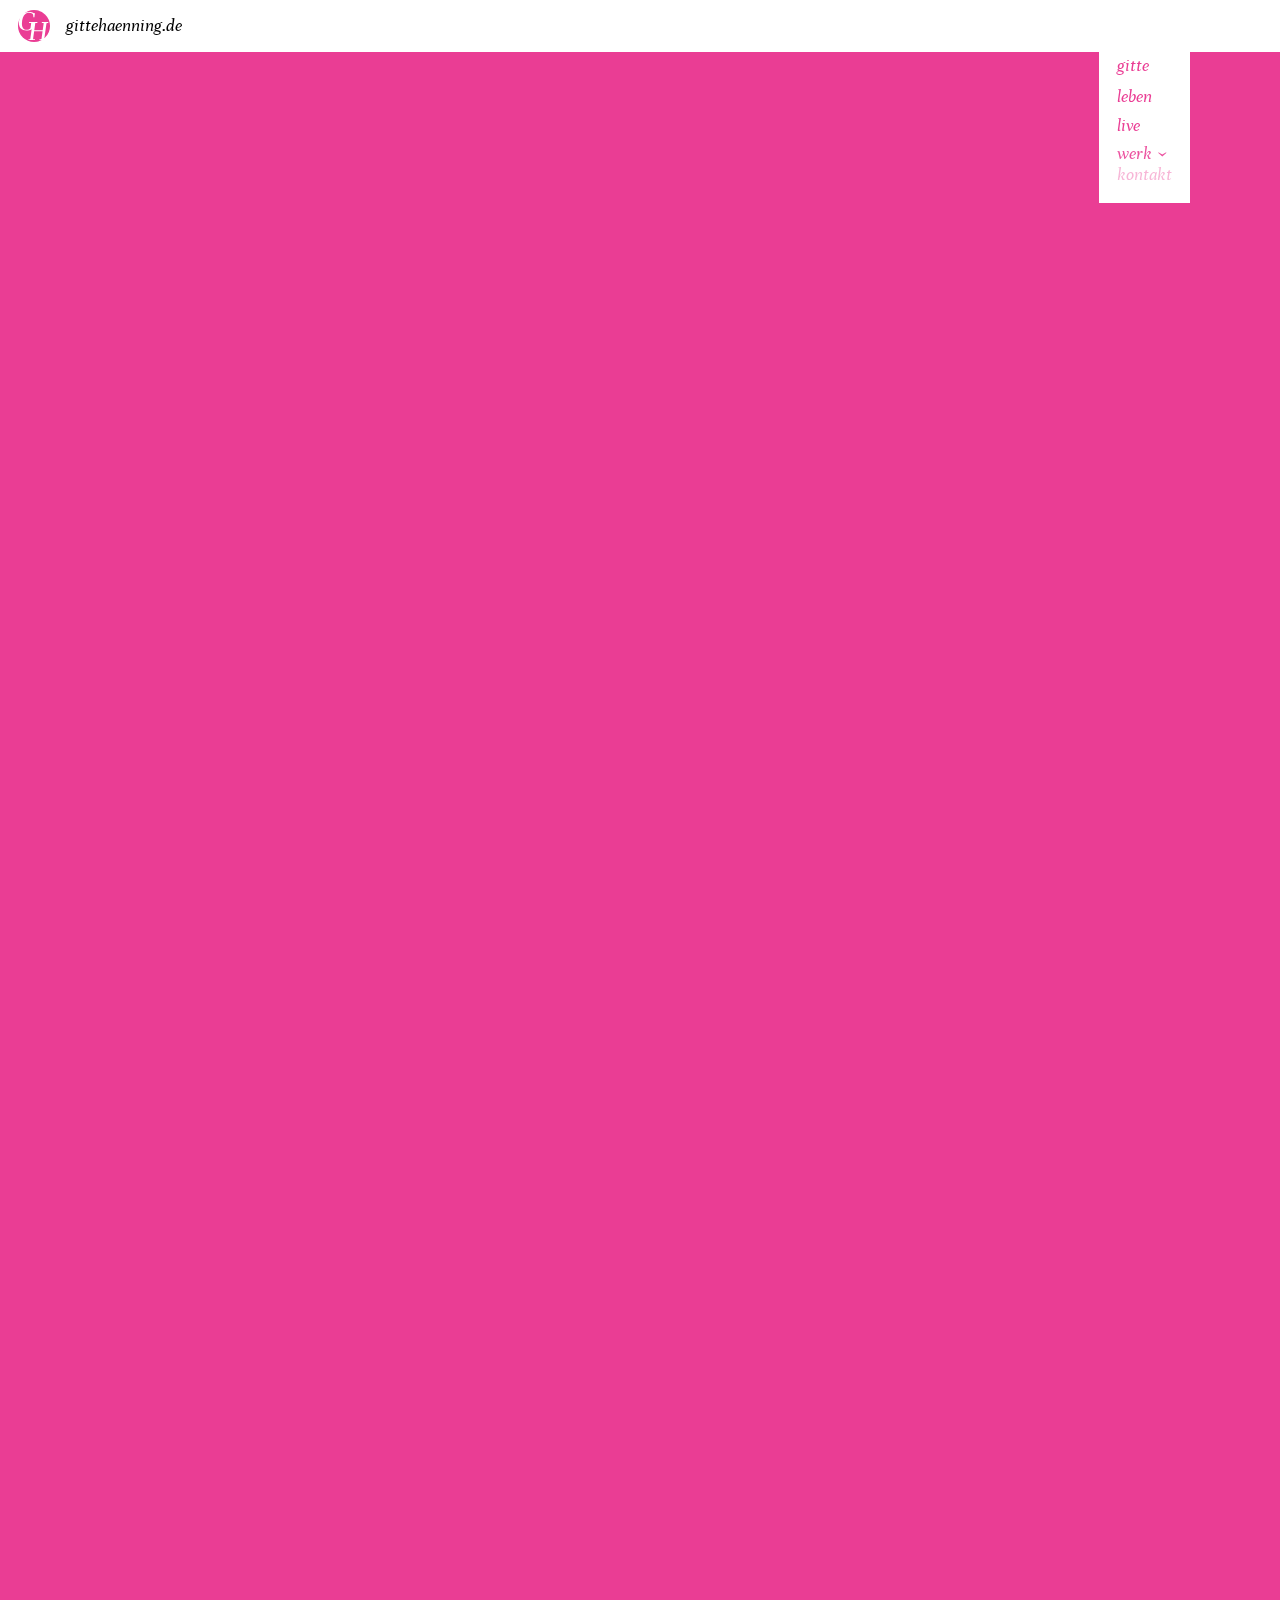
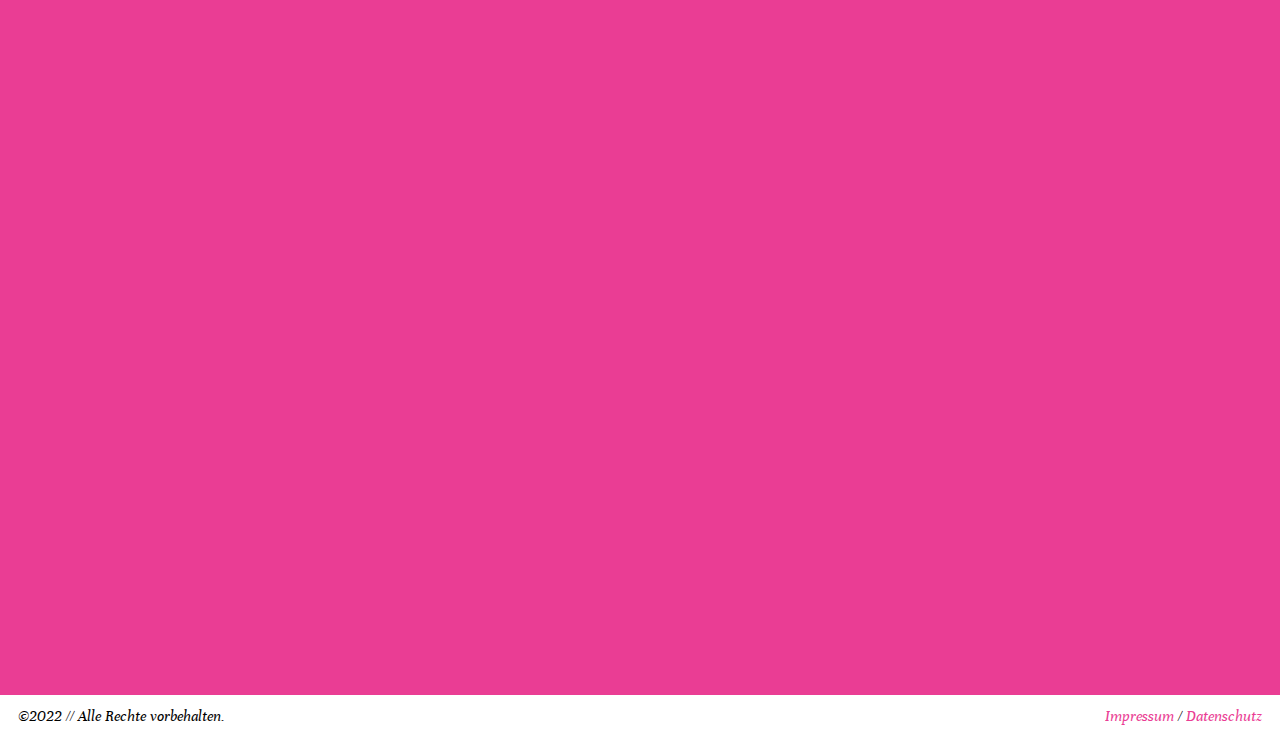
==== datenschutz.html @ f5150d9f "Datenschutz, Impressum" ====
<!DOCTYPE html>
<html lang="de">
<head>
  <title>Gitte Haenning homepage</title>
  <link rel="stylesheet" href="styles/css/styles.css" />
  <meta name="viewport" content="width=device-width, initial-scale=1" />
  <meta http-equiv="X-UA-Compatible" content="IE=edge" />
  <meta charset="UTF-8" />
  <link rel="apple-touch-icon" sizes="180x180" href="img/apple-touch-icon.png">
  <link rel="icon" type="image/png" sizes="32x32" href="img/favicon-32x32.png">
  <link rel="icon" type="image/png" sizes="16x16" href="img/favicon-16x16.png">
  <link rel="manifest" href="img/site.webmanifest">
</head>
<body class="legal">
  <nav id="nav">
    <div>
      <h1 class="logo">gittehaenning.de</h1><span>gittehaenning.de</span>
    </div>
    <div>
      <ul class="main-nav">
        <li class="main-nav-point"><a href="index.html#start">gitte</a></li>
        <li class="main-nav-point"><a href="index.html#career">leben</a></li>
        <li class="main-nav-point"><a href="index.html#live">live</a></li>
        <li class="main-nav-point">
          <a class="dropdown"><span>werk<span class="arrow">›</span></span></a>
          <ul class="sub-nav">
            <li><a href="index.html#work">Musik</a></li>
            <li><a href="index.html#filme">Filme</a></li>
            <li><a href="index.html#theater">Theater</a></li>
            <li><a href="index.html#musicals">Musicals</a></li>
          </ul>
        </li>
        <li class="main-nav-point"><a href="index.html#contact">kontakt</a></li>
      </ul>
      <!-- <div class="lang-nav">
        <a href="de.html" class="active">de</a> <span>/</span><a href="dk.html">dk</a>
      </div> -->
      <div class="menu-icon"></div>
    </div>
  </nav>
  <section id="privacy">
    <div class="content">
      <div class="head">
        <h2>Datenschutzerklärung</h2>
      </div>
      <p>Die Nutzung unserer Webseite ist in der Regel ohne Angabe personenbezogener Daten möglich. Soweit auf unseren Seiten personenbezogene Daten (beispielsweise Name, Anschrift oder eMail-Adressen) erhoben werden, erfolgt dies, soweit möglich, stets auf freiwilliger Basis. Diese Daten werden ohne Ihre ausdrückliche Zustimmung nicht an Dritte weitergegeben. Wir weisen darauf hin, dass die Datenübertragung im Internet (z.B. bei der Kommunikation per E-Mail) Sicherheitslücken aufweisen kann. Ein lückenloser Schutz der Daten vor dem Zugriff durch Dritte ist nicht möglich.</p>
      <h3>Erhebung von Zugriffsdaten und Logfiles</h3>
      <p>Wir, bzw. unser Hostinganbieter, erhebt auf Grundlage unserer berechtigten Interessen im Sinne des Art. 6 Abs. 1 lit. f. DSGVO Daten über jeden Zugriff auf den Server, auf dem sich dieser Dienst befindet (sogenannte Serverlogfiles). Zu den Zugriffsdaten gehören Name der abgerufenen Webseite, Datei, Datum und Uhrzeit des Abrufs, übertragene Datenmenge, Meldung über erfolgreichen Abruf, Browsertyp nebst Version, das Betriebssystem des Nutzers, Referrer URL (die zuvor besuchte Seite), IP-Adresse und der anfragende Provider.</br><br>Logfile-Informationen werden aus Sicherheitsgründen (z.B. zur Aufklärung von Missbrauchs- oder Betrugshandlungen) für die Dauer von maximal 7 Tagen gespeichert und danach gelöscht. Daten, deren weitere Aufbewahrung zu Beweiszwecken erforderlich ist, sind bis zur endgültigen Klärung des jeweiligen Vorfalls von der Löschung ausgenommen.</p>
      <h3>Einbindung von Diensten und Inhalten Dritter</h3>
      <p>Wir setzen innerhalb unseres Onlineangebotes auf Grundlage unserer berechtigten Interessen (d.h. Interesse an der Analyse, Optimierung und wirtschaftlichem Betrieb unseres Onlineangebotes im Sinne des Art. 6 Abs. 1 lit. f. DSGVO) Inhalts- oder Serviceangebote von Drittanbietern ein, um deren Inhalte und Services, wie z.B. Videos oder Schriftarten einzubinden (nachfolgend einheitlich bezeichnet als “Inhalte”).</br><br>Dies setzt immer voraus, dass die Drittanbieter dieser Inhalte, die IP-Adresse der Nutzer wahrnehmen, da sie ohne die IP-Adresse die Inhalte nicht an deren Browser senden könnten. Die IP-Adresse ist damit für die Darstellung dieser Inhalte erforderlich. Wir bemühen uns nur solche Inhalte zu verwenden, deren jeweilige Anbieter die IP-Adresse lediglich zur Auslieferung der Inhalte verwenden. Drittanbieter können ferner so genannte Pixel-Tags (unsichtbare Grafiken, auch als "Web Beacons" bezeichnet) für statistische oder Marketingzwecke verwenden. Durch die "Pixel-Tags" können Informationen, wie der Besucherverkehr auf den Seiten dieser Website ausgewertet werden. Die pseudonymen Informationen können ferner in Cookies auf dem Gerät der Nutzer gespeichert werden und unter anderem technische Informationen zum Browser und Betriebssystem, verweisende Webseiten, Besuchszeit sowie weitere Angaben zur Nutzung unseres Onlineangebotes enthalten, als auch mit solchen Informationen aus anderen Quellen verbunden werden.</p>
      <h3>Facebook-Plugins</h3>
      <p>Wir nutzen auf Grundlage unserer berechtigten Interessen (d.h. Interesse an der Analyse, Optimierung und wirtschaftlichem Betrieb unseres Onlineangebotes im Sinne des Art. 6 Abs. 1 lit. f. DSGVO) Social Plugins ("Plugins") des sozialen Netzwerkes facebook.com, welches von der Facebook Ireland Ltd., 4 Grand Canal Square, Grand Canal Harbour, Dublin 2, Irland betrieben wird ("Facebook"). </br><br>Hierzu können z.B. Inhalte wie Bilder, Videos oder Texte und Schaltflächen gehören, mit denen Nutzer Inhalte dieses Onlineangebotes innerhalb von Facebook teilen können. Die Liste und das Aussehen der Facebook Social Plugins kann hier eingesehen werden: <a href="https://developers.facebook.com/docs/plugins/">https://developers.facebook.com/docs/plugins/</a>.</br><br>Facebook ist unter dem Privacy-Shield-Abkommen zertifiziert und bietet hierdurch eine Garantie, das europäische Datenschutzrecht einzuhalten (<a href="https://www.privacyshield.gov/participant?id=a2zt0000000GnywAAC&status=Active">https://www.privacyshield.gov/participant?id=a2zt0000000GnywAAC&status=Active</a>).</br><br>Wenn ein Nutzer eine Funktion dieses Onlineangebotes aufruft, die ein solches Plugin enthält, baut sein Gerät eine direkte Verbindung mit den Servern von Facebook auf. Der Inhalt des Plugins wird von Facebook direkt an das Gerät des Nutzers übermittelt und von diesem in das Onlineangebot eingebunden. Dabei können aus den verarbeiteten Daten Nutzungsprofile der Nutzer erstellt werden. Wir haben daher keinen Einfluss auf den Umfang der Daten, die Facebook mit Hilfe dieses Plugins erhebt und informiert die Nutzer daher entsprechend unserem Kenntnisstand.</br><br>Durch die Einbindung der Plugins erhält Facebook die Information, dass ein Nutzer die entsprechende Seite des Onlineangebotes aufgerufen hat. Ist der Nutzer bei Facebook eingeloggt, kann Facebook den Besuch seinem Facebook-Konto zuordnen. Wenn Nutzer mit den Plugins interagieren, zum Beispiel den Like Button betätigen oder einen Kommentar abgeben, wird die entsprechende Information von Ihrem Gerät direkt an Facebook übermittelt und dort gespeichert. Falls ein Nutzer kein Mitglied von Facebook ist, besteht trotzdem die Möglichkeit, dass Facebook seine IP-Adresse in Erfahrung bringt und speichert. Laut Facebook wird in Deutschland nur eine anonymisierte IP-Adresse gespeichert.</br><br>Zweck und Umfang der Datenerhebung und die weitere Verarbeitung und Nutzung der Daten durch Facebook sowie die diesbezüglichen Rechte und Einstellungsmöglichkeiten zum Schutz der Privatsphäre der Nutzer, können diese den Datenschutzhinweisen von Facebook entnehmen: <a href="https://www.facebook.com/about/privacy/">https://www.facebook.com/about/privacy/</a>.</br><br>Wenn ein Nutzer Facebookmitglied ist und nicht möchte, dass Facebook über dieses Onlineangebot Daten über ihn sammelt und mit seinen bei Facebook gespeicherten Mitgliedsdaten verknüpft, muss er sich vor der Nutzung unseres Onlineangebotes bei Facebook ausloggen und seine Cookies löschen. Weitere Einstellungen und Widersprüche zur Nutzung von Daten für Werbezwecke, sind innerhalb der Facebook-Profileinstellungen möglich: https://www.facebook.com/settings?tab=ads  oder über die US-amerikanische Seite http://www.aboutads.info/choices/  oder die EU-Seite http://www.youronlinechoices.com/. Die Einstellungen erfolgen plattformunabhängig, d.h. sie werden für alle Geräte, wie Desktopcomputer oder mobile Geräte übernommen.</p>
      <h3>Youtube</h3>
      <p>Wir binden die Videos der Plattform “YouTube” des Anbieters Google LLC, 1600 Amphitheatre Parkway, Mountain View, CA 94043, USA, ein. Datenschutzerklärung: https://www.google.com/policies/privacy/, Opt-Out: https://adssettings.google.com/authenticated.</p>
      <h3>Google Fonts</h3>
      <p>Wir binden die Schriftarten ("Google Fonts") des Anbieters Google LLC, 1600 Amphitheatre Parkway, Mountain View, CA 94043, USA, ein. Datenschutzerklärung: https://www.google.com/policies/privacy/, Opt-Out: https://adssettings.google.com/authenticated.</p>
    </div>
  </section>
  <footer>
    <div>&copy;2022 // Alle Rechte vorbehalten.</div>
    <div class="">
      <a href="impressum.html" ref="nofollow">Impressum</a> / <a href="datenschutz.html" ref="nofollow">Datenschutz</a>
    </div>
  </footer>
  <script src="js/gsap.min.js"></script>
  <script src="js/ScrollTrigger.min.js"></script>
  <script src="js/app.js"></script>
  <script>
    "use strict"
    gsap.registerPlugin(ScrollTrigger);

    const menu = document.getElementById('nav').querySelector('.main-nav')
    const menuPoints = menu.querySelectorAll('.main-nav-point')

    //Site Animation
    //Start
    const Tl = gsap.timeline({defaults: {duration: .8, ease: "back.out"}})
    menuPoints.forEach((point) => {Tl.fromTo(point, {opacity: 0, y: -20}, {opacity: 1, y:0}, "<20%")})
    Tl.fromTo('.lang-nav', {opacity: 0, y: -20}, {opacity: 1, y:0}, "<25%")

    const privacy = document.getElementById('privacy').querySelectorAll('*')
    privacy.forEach((text) => {Tl.fromTo(text, {opacity: 0, y: 50}, {opacity: 1, y:0}, "<20%")})
    dropdownFunc()
  </script>
</body>
</html>
---- styles/css/styles.css ----
@charset "UTF-8";
html, body, div, span, applet, object, iframe,
h1, h2, h3, h4, h5, h6, p, blockquote, pre,
a, abbr, acronym, address, big, cite, code,
del, dfn, em, img, ins, kbd, q, s, samp,
small, strike, strong, sub, sup, tt, var,
b, u, i, center,
dl, dt, dd, ol, ul, li,
fieldset, form, label, legend,
table, caption, tbody, tfoot, thead, tr, th, td,
article, aside, canvas, details, embed,
figure, figcaption, footer, header, hgroup,
menu, nav, output, ruby, section, summary,
time, mark, audio, video {
  margin: 0;
  padding: 0;
  border: 0;
  font-size: 100%;
  font: inherit;
  vertical-align: baseline;
}

article, aside, details, figcaption, figure,
footer, header, hgroup, menu, nav, section {
  display: block;
}

body {
  line-height: 1;
}

ol, ul {
  list-style: none;
}

blockquote, q {
  quotes: none;
}

blockquote:before, blockquote:after,
q:before, q:after {
  content: '';
  content: none;
}

table {
  border-collapse: collapse;
  border-spacing: 0;
}

@font-face {
  font-family: 'Unna';
  src: url("../../fonts/unna-regular-webfont.woff2") format("woff2"), url("../../fonts/unna-regular-webfont.woff") format("woff");
  font-weight: 400;
  font-style: normal;
}
@font-face {
  font-family: 'Unna';
  src: url("../../fonts/unna-bold-webfont.woff2") format("woff2"), url("../../fonts/unna-bold-webfont.woff") format("woff");
  font-weight: 700;
  font-style: normal;
}
@font-face {
  font-family: 'Unna';
  src: url("../../fonts/unna-italic-webfont.woff2") format("woff2"), url("../../fonts/unna-italic-webfont.woff") format("woff");
  font-weight: 400;
  font-style: oblique;
}
@font-face {
  font-family: 'Unna';
  src: url("../../fonts/unna-bolditalic-webfont.woff2") format("woff2"), url("../../fonts/unna-bolditalic-webfont.woff") format("woff");
  font-weight: 700;
  font-style: oblique;
}
* {
  -webkit-font-smoothing: antialiased;
  -moz-osx-font-smoothing: grayscale;
  box-sizing: border-box;
}

body,
html {
  background: #fff;
  min-height: 100%;
  margin: 0;
  padding: 0;
  width: 100%;
}

html {
  scroll-behavior: smooth;
  font-size: 18px;
}

a {
  color: #ea3d94;
  text-decoration: none;
  transition: all .6s;
}
a:hover {
  transition: all .6s;
}

strong {
  font-weight: 700;
}

body {
  color: #000;
  font-family: "Unna", sans-serif;
  font-size: 18px;
  font-style: oblique;
  line-height: 150%;
}

html .legal {
  background-color: #ea3d94;
  font-size: 18px;
  line-height: 1.6;
}
html .legal p {
  font-size: 1rem;
  margin-bottom: 3rem;
}
html .legal h2 {
  font-size: 4rem;
}
html .legal h3 {
  font-size: 1.75rem;
}
html .legal .content {
  color: #fff;
}
html .legal .content a {
  color: #fff;
  text-decoration: underline;
}
html .legal .content a:hover {
  text-decoration: none;
}

nav {
  align-content: center;
  background-color: #fff;
  display: flex;
  font-family: "Unna", sans-serif;
  font-weight: 400;
  font-style: oblique;
  justify-content: space-between;
  height: 52px;
  padding: 0 1em;
  position: fixed;
  top: 0;
  left: 0;
  right: 0;
  z-index: 100;
}
nav * {
  align-items: center;
  display: flex;
}
nav > div {
  position: relative;
}
nav .menu-icon {
  background-image: url(../../img/menu.svg);
  background-repeat: no-repeat;
  background-position: center;
  height: 17px;
  width: 23px;
}
nav .main-nav {
  align-self: flex-start;
  background-color: #fff;
  display: block;
  position: absolute;
  right: 0;
  top: 52px;
}
nav .main-nav > li > a {
  padding: 0 1em;
}
nav .main-nav .dropdown.open .arrow {
  transform: rotate(270deg);
  transform-origin: center;
  transition: all .3s ease;
}
nav .main-nav .dropdown .arrow {
  display: inline-block;
  font-size: 1.25rem;
  font-style: normal;
  height: 100%;
  text-align: center;
  margin-left: .5rem;
  transform: rotate(90deg);
  transition: all .3s ease;
  width: auto;
}
nav .sub-nav {
  align-items: flex-start;
  background-color: #fff;
  height: 47px;
  display: none;
  flex-direction: column;
  justify-content: flex-start;
  left: 0rem;
  position: absolute;
  transition: all .5s ease;
  overflow: hidden;
  top: 32px;
  width: 120%;
}
nav .sub-nav > li {
  text-align: left;
}
nav .sub-nav > li > a {
  cursor: pointer;
  display: block;
  padding: .125rem 1rem;
  width: 100%;
}
nav .sub-nav > li > a:hover {
  background: rgba(234, 61, 148, 0.2);
}
nav .sub-nav.open {
  display: block;
  transition: all .5s ease;
}
nav .lang-nav > a {
  margin: 0 .25rem;
}
nav .lang-nav > a.active {
  color: #000;
  font-weight: 700;
}

.dropdown {
  cursor: pointer;
}

h1, h2, h3, h4, h5 {
  font-family: "Unna", sans-serif;
}

h1 {
  align-self: center;
  background: url("../../img/logo.svg") center center no-repeat;
  height: 32px;
  margin-right: .9rem;
  text-indent: -999px;
  width: 32px;
}

h2 {
  font-size: 4rem;
  color: #fff;
  font-style: oblique;
  font-weight: 400;
  line-height: 100%;
  margin-bottom: 1rem;
}

h3 {
  font-size: 2.25rem;
  margin-bottom: 1.25rem;
}

h4 {
  font-size: 1.25rem;
  margin-bottom: .5rem;
}

h5 {
  font-size: 1rem;
}

p {
  font-size: 1rem;
  margin-bottom: 1em;
  line-height: 130%;
}

.note {
  font-size: .9rem;
  line-height: 140%;
}

section {
  overflow: hidden;
  width: 100%;
}

.content {
  margin: 2rem auto 0;
  width: 86%;
}

.spacer {
  background-color: #fff;
  height: 10px;
  line-height: 0;
  font-size: 0;
  width: 100%;
}

.head {
  align-content: flex-end;
  display: inline-flex;
  position: relative;
  margin: 2rem 0;
  box-sizing: border-box;
}
.head .line {
  position: absolute;
  bottom: 0;
}
.head h2 {
  margin-bottom: -.8rem;
}

.line {
  background-color: #ea3d94;
  height: 1px;
  width: 100%;
}
.line.white {
  background-color: #fff;
}

.filter {
  align-content: flex-end;
  align-self: center;
  align-items: flex-start;
  position: relative;
  min-width: 150px;
  z-index: 10;
}

.filter-dropdown {
  align-self: flex-start;
  color: #fff;
  display: inline-flex;
  flex-direction: column;
  font-size: 0.85rem;
  min-width: 150px;
  overflow: hidden;
  position: absolute;
  transition: all .4s ease;
  height: 30px;
}
.filter-dropdown.prime {
  color: #ea3d94;
}
.filter-dropdown.prime > li.active {
  border-color: #ea3d94;
}
.filter-dropdown.open {
  transition: all .4s ease;
}
.filter-dropdown.open > li {
  display: block;
}
.filter-dropdown.open::after {
  transform: rotate(270deg);
}
.filter-dropdown::after {
  cursor: pointer;
  pointer-events: none;
  content: "›";
  display: block;
  font-size: 1.25rem;
  font-style: normal;
  height: 30px;
  position: absolute;
  right: 0;
  text-align: center;
  top: 0;
  transform: rotate(90deg);
  transition: all .3s ease;
  transform-origin: center;
  width: 30px;
}
.filter-dropdown > li {
  box-sizing: border-box;
  border: 1px solid transparent;
  cursor: pointer;
  height: 30px;
  padding: 0 30px 0 .5rem;
  width: 100%;
}
.filter-dropdown > li:hover {
  background-color: rgba(255, 255, 255, 0.3);
}
.filter-dropdown > li.active {
  border: 1px solid white;
}
.filter-dropdown > li.hide {
  display: none;
}

/* Start Mobile */
#start {
  background-image: url("../../img/gittehaenning_start_BG_mobile.jpg");
  background-position: center top;
  background-size: 100% auto;
  background-repeat: no-repeat;
  min-height: 100vh;
  margin-top: 56px;
  z-index: 1;
}

.regards {
  align-self: flex-end;
  font-weight: bold;
  margin: .5rem 5rem 0 0;
}

.autograph {
  align-self: flex-end;
  margin-top: 1rem;
  width: 90%;
}
.autograph > img {
  height: auto;
  width: 100%;
}

/* Career Mobile */
#career {
  background-color: #ea3d94;
}

#timeline {
  position: relative;
  align-items: flex-start;
  justify-content: start;
  overflow-y: visible;
  overflow-x: hidden;
  position: relative;
  overflow: hidden;
  padding: 0 5% 4rem;
  width: 90%;
}
#timeline .slider-nav {
  top: 30%;
}
#timeline .slider-nav .line {
  height: 0;
}
#timeline .slider-nav .prev svg,
#timeline .slider-nav .next svg {
  fill: #fff;
}

.slider-content {
  align-items: flex-start;
  display: flex;
  justify-content: start;
  padding: 5% 0 2%;
  position: relative;
  width: 100%;
  z-index: 1;
}

.slider {
  padding: 0 5%;
  position: relative;
  width: 90%;
}

.slider-container {
  overflow: hidden;
}

.slider-inner {
  display: flex;
  position: relative;
  transition: all .8s ease-in-out;
}

.slider-nav {
  display: flex;
  position: absolute;
  top: 50%;
  left: 3%;
  right: 3%;
}

.prev,
.next {
  cursor: pointer;
  display: inline-block;
  color: #ea3d94;
  font-size: 2rem;
  font-style: normal;
  line-height: 50%;
  transition: all .3s ease;
}

.prev {
  left: 2%;
  transform: translateY(-50%);
}
.prev:hover {
  transform: translate(-10px, -50%);
}

.next {
  right: 2%;
  transform: translateY(-50%);
}
.next:hover {
  transform: translate(10px, -50%);
}

.desc {
  display: flex;
  flex-direction: column;
  height: auto;
}

.point {
  display: inline-flex;
  flex-direction: column;
  line-height: 0;
  margin: 0 2rem;
  width: auto;
}
.point span {
  color: #fff;
}

.polaroid {
  align-items: flex-start;
  background-color: #fff;
  box-shadow: 4px 4px 4px rgba(0, 0, 0, 0.3);
  display: flex;
  justify-content: center;
  height: 298px;
  margin-bottom: 2rem;
  width: 242px;
}
.polaroid > .image {
  box-shadow: inset -2px -2px 4px rgba(0, 0, 0, 0.3);
  height: 220px;
  margin-top: 20px;
  overflow: hidden;
  width: 210px;
}

/* Live Mobile */
#live {
  background-image: url("../../img/gittehaenning_live_BG.jpg");
  background-position: center top;
  background-size: 100% auto;
  background-repeat: no-repeat;
}
#live .head {
  margin-bottom: 3rem;
}
#live #termine {
  align-self: flex-start;
  display: inline-flex;
  flex-direction: column;
}
#live #termine #termin-scroller {
  border-top: 1px solid #fff;
  border-bottom: 1px solid transparent;
  overflow: hidden;
  position: relative;
}
#live #termine #termin-scroller.invisible {
  border-bottom: 1px solid #fff;
  border-top: 1px solid transparent;
}
#live #termine #termin-scroller .scroll-content {
  transition: all .4s ease;
}
#live #termine #termin-scroller .scroll-content > p {
  margin: .5rem 0;
}
#live #termine #termin-scroller .scroll-content > p > span {
  margin-right: 2rem;
}
#live #termine #termin-scroller .scroll-content > p > a {
  display: inline-block;
  background-color: rgba(255, 255, 255, 0.7);
  font-size: .85rem;
  padding: 0 10px;
  margin-left: 2rem;
}
#live #termine #termin-scroller .scroll-content > p > sub {
  color: rgba(255, 255, 255, 0.5);
  font-weight: 700;
  font-size: 70%;
  margin-top: -2rem;
  display: inline-block;
}
#live #termine a {
  align-items: center;
  display: inline-flex;
  justify-content: center;
  transition: all .5s ease;
}
#live #termine .up,
#live #termine .down {
  cursor: pointer;
  display: block;
  font-size: 2.75rem;
  font-style: normal;
  height: auto;
  left: 50%;
  text-align: center;
}
#live #termine .up > span,
#live #termine .down > span {
  display: inline-block;
}
#live #termine .up.invisible,
#live #termine .down.invisible {
  visibility: hidden;
}
#live #termine .up {
  padding-bottom: .5rem;
}
#live #termine .up:hover {
  transform: translateY(-5px);
  color: #fff;
}
#live #termine .down {
  padding-top: .5rem;
}
#live #termine .down:hover {
  transform: translateY(5px);
}

/* Work Mobile */
#work {
  background-color: #fff;
  position: relative;
}
#work .head h2, #work .head p {
  color: #ea3d94;
}
#work .head p {
  bottom: -4rem;
  position: absolute;
}

.title span {
  color: #ea3d94;
}

.tracks > div {
  display: flex;
  justify-content: space-between;
}

.close {
  height: 40px;
  position: absolute;
  right: 10px;
  top: 10px;
  width: 40px;
}
.close::after, .close::before {
  background-color: #ea3d94;
  content: '';
  display: block;
  top: 50%;
  left: 50%;
  position: absolute;
}
.close::after {
  transform: translateX(-50%) rotate(45deg);
  height: 1px;
  width: 80%;
}
.close::before {
  height: 80%;
  transform: translateY(-50%) rotate(-135deg);
  width: 1px;
}

/* Contact Mobile */
#contact {
  background-color: #ea3d94;
  display: flex;
  color: #fff;
}
#contact .autographs {
  margin-top: 3rem;
  margin-bottom: 3rem;
}
#contact a {
  color: #fff;
  text-decoration: underline;
}
#contact .fb {
  display: flex;
}
#contact .fb .logo {
  height: 50px;
  width: 50px;
}
#contact .pic {
  display: none;
}

/* Footer Mobile */
footer {
  background-color: #fff;
  box-sizing: border-box;
  display: flex;
  font-size: .9rem;
  justify-content: space-between;
  padding: 0.5rem 1rem;
  width: 100%;
}
footer > div {
  align-self: center;
}

@media only screen and (min-width: 768px) {
  p {
    font-size: 1.25rem;
  }

  .line {
    background-color: #ea3d94;
    height: 1px;
    width: 100%;
  }
  .line.white {
    background-color: #fff;
  }
}
@media only screen and (min-width: 1024px) {
  h2 {
    font-size: 7.2rem;
  }

  .content {
    height: 100%;
    left: 0;
    position: absolute;
    margin: 0;
    top: 0;
    width: 100%;
  }

  .head {
    align-content: flex-end;
    display: flex;
    position: relative;
    margin: 3rem 0;
  }
  .head .line {
    position: absolute;
    bottom: 0;
  }
  .head h2 {
    margin-bottom: -1.425rem;
  }

  h3 {
    font-size: 2.6rem;
  }

  section {
    font-size: 1.3rem;
  }

  nav {
    display: flex;
    height: 52px;
    padding: 0 1em;
  }
  nav .menu-icon {
    display: none;
  }
  nav .main-nav {
    margin-right: 4rem;
  }
  nav .main-nav > li > a {
    padding: 0 1em;
  }
  nav .main-nav .dropdown.open .arrow {
    transform: rotate(270deg);
    transform-origin: center;
    transition: all .3s ease;
  }
  nav .main-nav .dropdown .arrow {
    display: inline-block;
    font-size: 1.25rem;
    font-style: normal;
    height: 100%;
    text-align: center;
    margin-left: .5rem;
    transform: rotate(90deg);
    transition: all .3s ease;
    width: auto;
  }
  nav .sub-nav {
    align-items: flex-start;
    background-color: #fff;
    height: 47px;
    display: none;
    flex-direction: column;
    justify-content: flex-start;
    left: 0rem;
    position: absolute;
    transition: all .5s ease;
    overflow: hidden;
    top: 32px;
    width: 120%;
  }
  nav .sub-nav > li {
    text-align: left;
  }
  nav .sub-nav > li > a {
    cursor: pointer;
    display: block;
    padding: .125rem 1rem;
    width: 100%;
  }
  nav .sub-nav > li > a:hover {
    background: rgba(234, 61, 148, 0.2);
  }
  nav .sub-nav.open {
    display: block;
    transition: all .5s ease;
  }
  nav .lang-nav > a {
    margin: 0 .25rem;
  }
  nav .lang-nav > a.active {
    color: #000;
    font-weight: 700;
  }

  /* Start Desktop */
  #start {
    background-image: url("../../img/gittehaenning_start_BG.jpg");
    height: 0;
    margin-top: 0;
    min-height: unset;
    padding-top: 51%;
    position: relative;
  }
  #start .content {
    align-content: center;
    display: flex;
    justify-content: flex-end;
    width: 55%;
  }
  #start .desc {
    align-self: center;
    font-size: 1.5rem;
    font-style: oblique;
    width: 70%;
  }

  .autograph {
    margin-top: 2rem;
    width: 70%;
  }

  /* Career Desktop */
  #career .head {
    padding-left: 5%;
  }
  #career .head .line {
    left: 0;
  }

  .header {
    display: flex;
    justify-content: space-between;
    width: 95%;
  }

  #timeline {
    position: relative;
    align-items: flex-start;
    justify-content: start;
    overflow-y: visible;
    overflow-x: hidden;
    position: relative;
    overflow: hidden;
    padding: 0 5% 4rem;
    width: 100%;
  }

  .slider-content {
    align-items: flex-start;
    display: flex;
    justify-content: start;
    padding: 5% 0 2%;
    position: relative;
    width: 100%;
    z-index: 1;
  }

  .point {
    align-self: flex-start;
    max-width: 15.625rem;
  }
  .point:nth-child(2) {
    margin-top: -1rem;
  }
  .point:nth-child(3) {
    margin-top: 1rem;
    transform: rotate(2deg);
  }
  .point:nth-child(4) {
    margin-top: 5rem;
  }
  .point:nth-child(5) {
    margin-top: -4rem;
  }

  /* Live Desktop */
  #live {
    height: 0;
    padding-top: 51%;
    position: relative;
  }
  #live .content {
    display: flex;
    left: auto;
    height: auto;
    flex-direction: column;
    justify-content: center;
    right: 0;
    width: 50%;
  }
  #live .content .desc {
    width: 90%;
  }

  #termine {
    height: 50vh;
    margin-bottom: 5rem;
  }
  #termine #termin-scroller {
    display: inline-block;
    height: 100%;
  }
  #termine #termin-scroller .scroll-content {
    display: inline-block;
    padding: .5rem 0;
  }

  .slider {
    margin-top: -3rem;
    padding: 0 5%;
    position: relative;
    width: 100%;
  }

  .slider-inner {
    align-items: center;
    padding: 5.5rem 0 3rem;
  }

  #work .content {
    position: static;
  }
  #work .content .head {
    margin-bottom: 3rem;
    padding-left: 5%;
  }
  #work .content .head .line {
    left: 0;
  }
  #work .record {
    cursor: pointer;
    display: inline-block;
    min-height: 300px;
    min-width: 300px;
  }
  #work .record p {
    margin-bottom: .5rem;
    line-height: 120%;
  }
  #work .record:nth-child(1) {
    margin-top: 2rem;
  }
  #work .record:nth-child(1) .card-container {
    height: 300px;
    width: 300px;
  }
  #work .record:nth-child(2) {
    margin: 2rem 0 0 -2rem;
    z-index: 2;
  }
  #work .record:nth-child(2) .card-container {
    height: 394px;
    width: 394px;
  }
  #work .record:nth-child(3) {
    margin: -13rem 0 0rem 3rem;
    position: relative;
    z-index: 1;
  }
  #work .record:nth-child(3) .card-container {
    height: 350px;
    width: 350px;
  }
  #work .record:nth-child(4) {
    margin: 2rem 0 0 5rem;
    z-index: 2;
  }
  #work .record:nth-child(4) .card-container {
    height: 300px;
    width: 300px;
  }
  #work .record:nth-child(5) {
    margin: 8rem 0 0 -3rem;
    z-index: 0;
  }
  #work .record:nth-child(5) .card-container {
    height: 220px;
    width: 220px;
  }
  #work .record:nth-child(5) {
    margin-top: -18rem;
  }
  #work .record:nth-child(5) .card-container {
    height: 220px;
    width: 220px;
  }
  #work .record:nth-child(6) {
    margin: 17rem 0 0 -7rem;
  }
  #work .record:nth-child(6) .card-container {
    height: 220px;
    width: 220px;
  }
  #work .record:nth-child(7) {
    margin: -5rem 0 0 -2rem;
  }
  #work .record:nth-child(7) .card-container {
    height: 300px;
    width: 300px;
  }
  #work .record:nth-child(8) {
    margin: -20rem 0 0 -1.5rem;
    z-index: 0;
  }
  #work .record:nth-child(8) .card-container {
    height: 270px;
    width: 270px;
  }
  #work .record:nth-child(9) {
    margin: 0 0 0 .5rem;
  }
  #work .record:nth-child(9) .card-container {
    height: 280px;
    width: 280px;
  }
  #work .record:nth-child(10) {
    margin: 0 0 0 .5rem;
  }
  #work .record:nth-child(10) .card-container {
    height: 280px;
    width: 280px;
  }
  #work .record:nth-child(11) {
    margin: 0 0 0 .5rem;
  }
  #work .record:nth-child(11) .card-container {
    height: 280px;
    width: 280px;
  }
  #work .record:nth-child(12) {
    margin: 0 0 0 .5rem;
  }
  #work .record:nth-child(12) .card-container {
    height: 280px;
    width: 280px;
  }
  #work .record:nth-child(13) {
    margin: 0 0 0 .5rem;
  }
  #work .record:nth-child(13) .card-container {
    height: 280px;
    width: 280px;
  }
  #work .record:nth-child(14) {
    margin: 0 0 0 .5rem;
  }
  #work .record:nth-child(14) .card-container {
    height: 280px;
    width: 280px;
  }
  #work .record.open {
    z-index: 10;
  }
  #work .card-container {
    margin-bottom: .75rem;
    position: relative;
    transition: all 0.3s ease-out;
    transform-origin: center;
  }
  #work .card {
    box-shadow: 2px 2px 4px rgba(0, 0, 0, 0.4);
    height: 100%;
    position: relative;
    transition: transform .8s;
    transform-style: preserve-3d;
    width: 100%;
  }
  #work .card img {
    height: 100%;
    transform-style: preserve-3d;
    width: 100%;
  }
  #work .card .front,
  #work .card .back {
    -webkit-backface-visibility: hidden;
    backface-visibility: hidden;
    display: flex;
    flex-direction: column;
    height: 100%;
    position: absolute;
    width: 100%;
  }
  #work .card .back {
    transform: rotateY(180deg);
    background-color: #fff;
    box-sizing: border-box;
    color: #000;
    padding: 1rem;
  }
  #work .card .back p {
    font-size: .7em;
    margin: 0;
  }
  #work .card .back p span {
    display: inline-block;
    font-weight: 700;
  }

  #contact {
    flex-direction: row;
  }
  #contact .head {
    margin: 3rem 0 5rem;
  }
  #contact .head .line {
    right: 0;
  }
  #contact .content {
    display: flex;
    position: static;
    justify-content: center;
    flex-direction: row;
    padding: 0 3% 0 6.5%;
  }
  #contact .content > div {
    width: 55%;
  }
  #contact .content > div:last-child {
    width: 45%;
  }
  #contact .content .desc {
    display: flex;
    flex-direction: row;
    justify-content: space-between;
    width: 90%;
  }
  #contact .content .desc > div {
    margin-bottom: 2em;
    width: 46%;
  }
  #contact .pic {
    background-color: #fff;
    display: inline-block;
    font-size: 0;
    padding: 0 10px;
  }
  #contact .pic > img {
    height: 100%;
    object-fit: cover;
    width: 100%;
  }
}
.legal {
  font-size: 18px;
  line-height: 1.6;
}
.legal .content {
  padding: 5rem 0 2rem;
  position: static;
  max-width: 64rem;
  margin: 0 auto;
  width: 86%;
}
.legal .content p {
  font-size: 1rem;
  margin-bottom: 3rem;
}
.legal .content h2 {
  font-size: 6rem;
}
.legal .content h3 {
  font-size: 1.75rem;
  margin-bottom: .5rem;
}
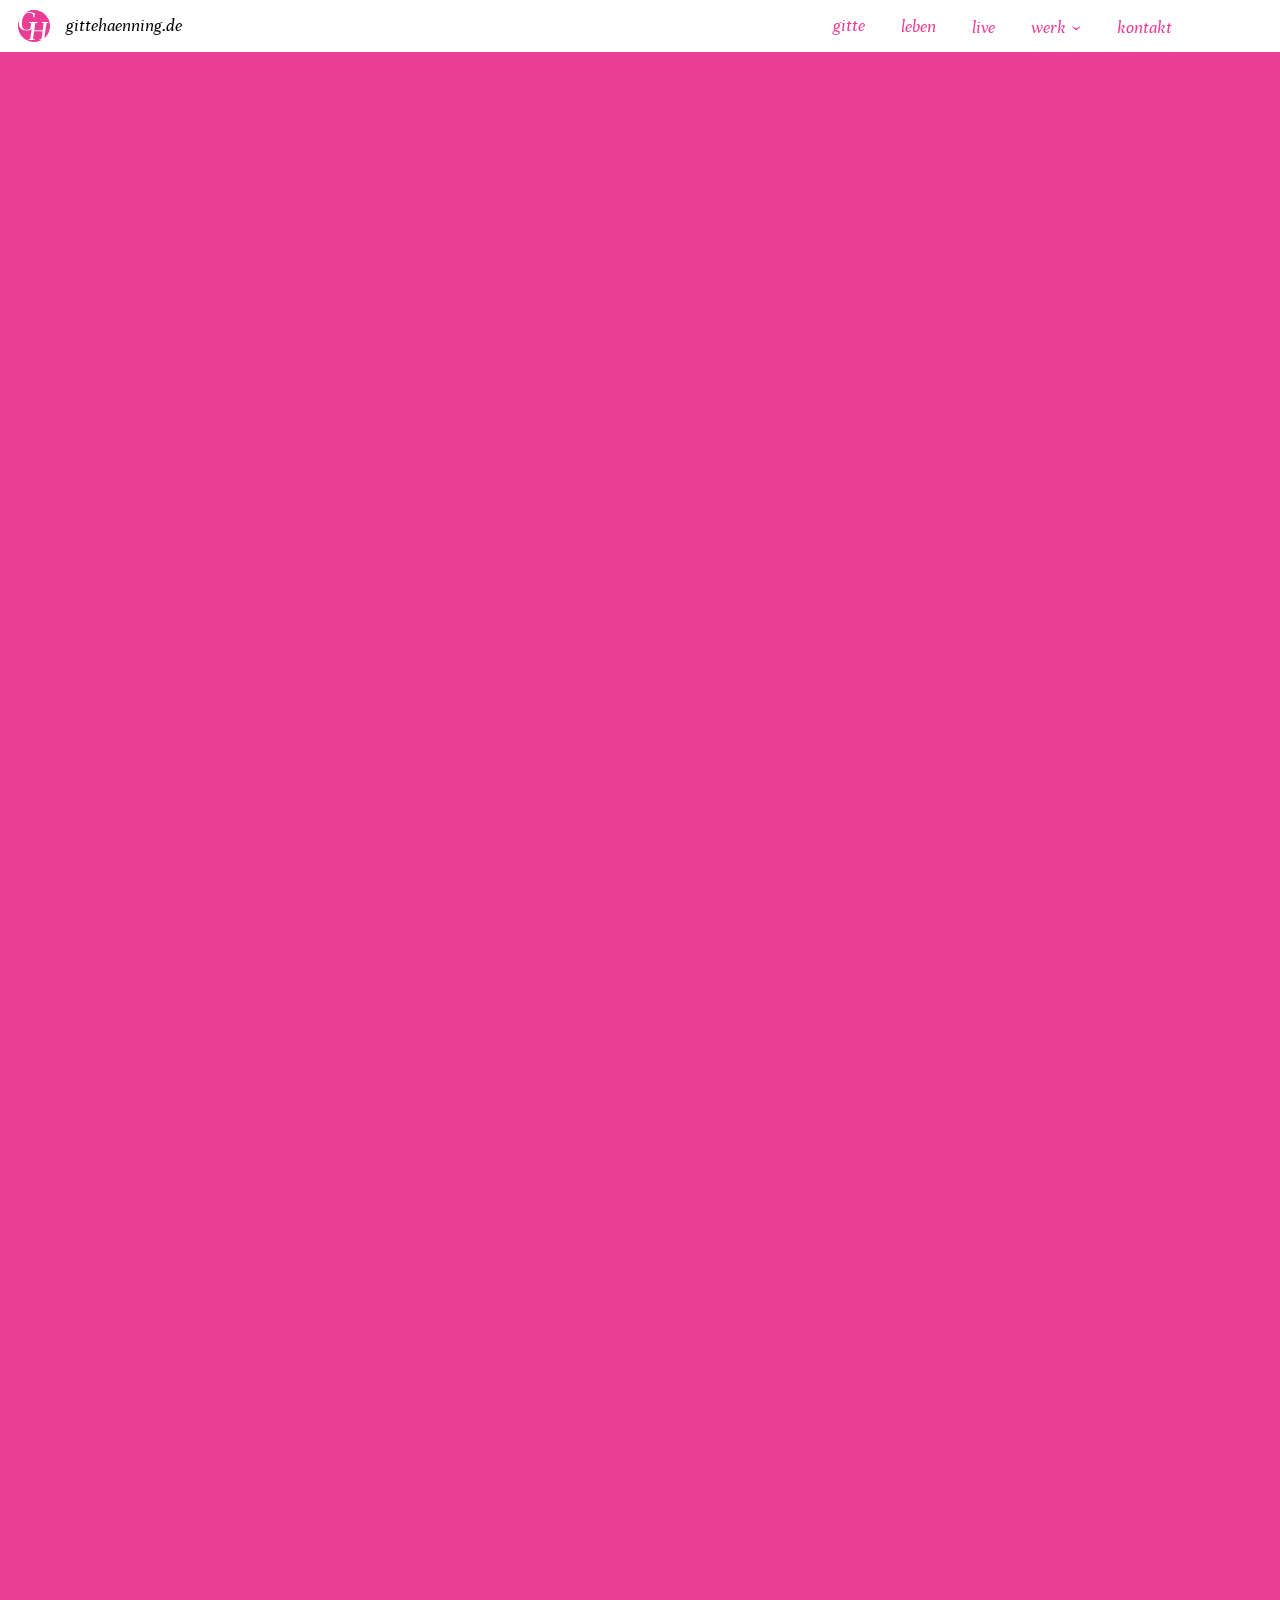
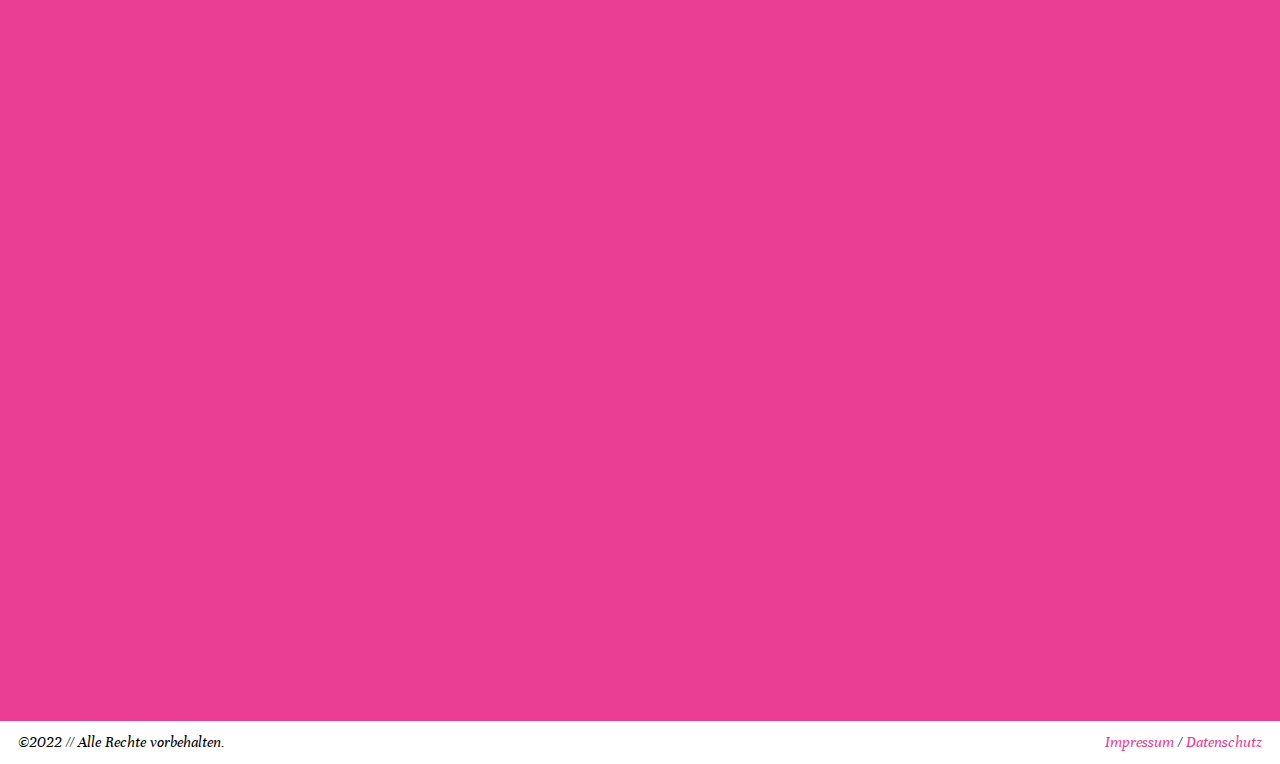
==== commit b052286c: "weitere CDs eingepflegt, Slider Fix" ====
--- a/datenschutz.html
+++ b/datenschutz.html
@@ -75,11 +75,11 @@
     //Site Animation
     //Start
     const Tl = gsap.timeline({defaults: {duration: .8, ease: "back.out"}})
-    menuPoints.forEach((point) => {Tl.fromTo(point, {opacity: 0, y: -20}, {opacity: 1, y:0}, "<20%")})
+    menuPoints.forEach((point) => {Tl.fromTo(point, {opacity: 0, y: -20}, {opacity: 1, y:0}, "<10%")})
     Tl.fromTo('.lang-nav', {opacity: 0, y: -20}, {opacity: 1, y:0}, "<25%")
 
     const privacy = document.getElementById('privacy').querySelectorAll('*')
-    privacy.forEach((text) => {Tl.fromTo(text, {opacity: 0, y: 50}, {opacity: 1, y:0}, "<20%")})
+    privacy.forEach((text) => {Tl.fromTo(text, {opacity: 0, y: 50}, {opacity: 1, y:0}, "<10%")})
     dropdownFunc()
   </script>
 </body>
--- a/styles/css/styles.css
+++ b/styles/css/styles.css
@@ -72,7 +72,7 @@
   font-weight: 700;
   font-style: oblique;
 }
-* {
+*, *::after, *::before {
   -webkit-font-smoothing: antialiased;
   -moz-osx-font-smoothing: grayscale;
   box-sizing: border-box;
@@ -85,11 +85,27 @@
   margin: 0;
   padding: 0;
   width: 100%;
+  font-size: 22px;
+}
+
+::-webkit-scrollbar {
+  margin: .1rem;
+  padding: .1rem;
+  width: .5rem;
+}
+
+::-webkit-scrollbar-track {
+  background: rgba(0, 0, 0, 0.1);
+}
+
+::-webkit-scrollbar-thumb {
+  border-radius: .25rem;
+  background: #ea3d94;
 }
 
 html {
   scroll-behavior: smooth;
-  font-size: 18px;
+  scrollbar-color: #ea3d94 rgba(0, 0, 0, 0.1);
 }
 
 a {
@@ -108,7 +124,6 @@
 body {
   color: #000;
   font-family: "Unna", sans-serif;
-  font-size: 18px;
   font-style: oblique;
   line-height: 150%;
 }
@@ -122,14 +137,12 @@
   font-size: 1rem;
   margin-bottom: 3rem;
 }
-html .legal h2 {
-  font-size: 4rem;
-}
-html .legal h3 {
-  font-size: 1.75rem;
-}
 html .legal .content {
   color: #fff;
+}
+html .legal .content h2 {
+  font-size: 3rem;
+  margin: 0;
 }
 html .legal .content a {
   color: #fff;
@@ -146,7 +159,6 @@
   font-family: "Unna", sans-serif;
   font-weight: 400;
   font-style: oblique;
-  justify-content: space-between;
   height: 52px;
   padding: 0 1em;
   position: fixed;
@@ -158,27 +170,34 @@
 nav * {
   align-items: center;
   display: flex;
+  position: relative;
 }
 nav > div {
   position: relative;
-}
-nav .menu-icon {
-  background-image: url(../../img/menu.svg);
-  background-repeat: no-repeat;
-  background-position: center;
-  height: 17px;
-  width: 23px;
+  flex: 1 1 50%;
 }
 nav .main-nav {
   align-self: flex-start;
   background-color: #fff;
-  display: block;
-  position: absolute;
-  right: 0;
-  top: 52px;
+  display: none;
+  flex-direction: column;
+  align-content: flex-start;
+  margin-top: 52px;
+  width: 100%;
+}
+nav .main-nav .main-nav-point {
+  flex-direction: column;
+}
+nav .main-nav > li {
+  width: 100%;
 }
 nav .main-nav > li > a {
-  padding: 0 1em;
+  align-self: flex-start;
+  padding: .125rem 1em;
+  width: 100%;
+}
+nav .main-nav > li > a:hover {
+  background: rgba(234, 61, 148, 0.2);
 }
 nav .main-nav .dropdown.open .arrow {
   transform: rotate(270deg);
@@ -199,16 +218,12 @@
 nav .sub-nav {
   align-items: flex-start;
   background-color: #fff;
-  height: 47px;
   display: none;
   flex-direction: column;
   justify-content: flex-start;
-  left: 0rem;
-  position: absolute;
   transition: all .5s ease;
   overflow: hidden;
-  top: 32px;
-  width: 120%;
+  width: 100%;
 }
 nav .sub-nav > li {
   text-align: left;
@@ -216,7 +231,7 @@
 nav .sub-nav > li > a {
   cursor: pointer;
   display: block;
-  padding: .125rem 1rem;
+  padding: .125rem 1.5rem;
   width: 100%;
 }
 nav .sub-nav > li > a:hover {
@@ -225,6 +240,59 @@
 nav .sub-nav.open {
   display: block;
   transition: all .5s ease;
+}
+nav #menuToggle {
+  -webkit-user-select: none;
+  user-select: none;
+}
+nav #menuToggle input {
+  border: 0;
+  cursor: pointer;
+  display: block;
+  height: 17px;
+  position: absolute;
+  right: 0;
+  width: 23px;
+  z-index: 1;
+  cursor: pointer;
+  -webkit-touch-callout: none;
+  opacity: 0;
+  /* hide this */
+  z-index: 2;
+  /* and place it over the hamburger */
+}
+nav #menuToggle input:checked ~ .main-nav {
+  display: flex;
+}
+nav #menuToggle input:checked ~ .menu-icon > span {
+  transform-origin: 1px 2px;
+  transform: rotate(-45deg);
+  transition: transform 0.5s cubic-bezier(0.77, 0.2, 0.05, 1);
+}
+nav #menuToggle input:checked ~ .menu-icon > span:first-child {
+  transform: rotate(45deg);
+}
+nav #menuToggle input:checked ~ .menu-icon > span:nth-child(2) {
+  opacity: 0;
+  transform: rotate(0deg);
+}
+nav #menuToggle input ~ .menu-icon {
+  display: flex;
+  height: 17px;
+  position: absolute;
+  justify-content: space-between;
+  border: none;
+  flex-direction: column;
+  right: 0;
+  width: 23px;
+  z-index: 1;
+}
+nav #menuToggle input ~ .menu-icon > span {
+  background-color: #000;
+  transform-origin: 2px 1px;
+  transition: transform 0.5s cubic-bezier(0.77, 0.2, 0.05, 1), background-color 0.5s cubic-bezier(0.77, 0.2, 0.05, 1), opacity 0.55s ease;
+  height: 3px;
+  width: 23px;
 }
 nav .lang-nav > a {
   margin: 0 .25rem;
@@ -307,7 +375,7 @@
   align-content: flex-end;
   display: inline-flex;
   position: relative;
-  margin: 2rem 0;
+  margin: 0 0 2rem;
   box-sizing: border-box;
 }
 .head .line {
@@ -316,6 +384,7 @@
 }
 .head h2 {
   margin-bottom: -.8rem;
+  margin-left: 2rem;
 }
 
 .line {
@@ -332,7 +401,7 @@
   align-self: center;
   align-items: flex-start;
   position: relative;
-  min-width: 150px;
+  min-width: calc(100% - 4rem);
   z-index: 10;
 }
 
@@ -342,7 +411,7 @@
   display: inline-flex;
   flex-direction: column;
   font-size: 0.85rem;
-  min-width: 150px;
+  min-width: 100%;
   overflow: hidden;
   position: absolute;
   transition: all .4s ease;
@@ -430,6 +499,13 @@
   background-color: #ea3d94;
 }
 
+.header {
+  display: flex;
+  justify-content: space-between;
+  margin: 2rem 0 1rem;
+  width: 95%;
+}
+
 #timeline {
   position: relative;
   align-items: flex-start;
@@ -438,41 +514,39 @@
   overflow-x: hidden;
   position: relative;
   overflow: hidden;
-  padding: 0 5% 4rem;
-  width: 90%;
+  padding: 0 5% 2rem;
+  width: 100%;
 }
 #timeline .slider-nav {
   top: 30%;
+  z-index: 1;
 }
 #timeline .slider-nav .line {
-  height: 0;
+  height: 1;
 }
 #timeline .slider-nav .prev svg,
 #timeline .slider-nav .next svg {
   fill: #fff;
 }
 
-.slider-content {
+.slider-container {
   align-items: flex-start;
   display: flex;
   justify-content: start;
   padding: 5% 0 2%;
   position: relative;
   width: 100%;
+  overflow: hidden;
   z-index: 1;
 }
 
 .slider {
   padding: 0 5%;
   position: relative;
-  width: 90%;
-}
-
-.slider-container {
-  overflow: hidden;
-}
-
-.slider-inner {
+  width: 100%;
+}
+
+.slider-content {
   display: flex;
   position: relative;
   transition: all .8s ease-in-out;
@@ -482,8 +556,8 @@
   display: flex;
   position: absolute;
   top: 50%;
-  left: 3%;
-  right: 3%;
+  left: 0;
+  right: 0;
 }
 
 .prev,
@@ -513,6 +587,11 @@
   transform: translate(10px, -50%);
 }
 
+.slide {
+  display: inline-flex;
+  width: auto;
+}
+
 .desc {
   display: flex;
   flex-direction: column;
@@ -538,69 +617,84 @@
   justify-content: center;
   height: 298px;
   margin-bottom: 2rem;
-  width: 242px;
+  width: 58.454vw;
+  max-width: 242px;
 }
 .polaroid > .image {
   box-shadow: inset -2px -2px 4px rgba(0, 0, 0, 0.3);
   height: 220px;
   margin-top: 20px;
   overflow: hidden;
-  width: 210px;
+  width: 50.725vw;
+  max-width: 210px;
 }
 
 /* Live Mobile */
 #live {
-  background-image: url("../../img/gittehaenning_live_BG.jpg");
+  background-image: url("../../img/gittehaenning_live_BG_mobile.jpg");
   background-position: center top;
-  background-size: 100% auto;
+  background-size: 100% 100%;
   background-repeat: no-repeat;
 }
 #live .head {
-  margin-bottom: 3rem;
+  margin-bottom: 1em;
 }
 #live #termine {
   align-self: flex-start;
   display: inline-flex;
   flex-direction: column;
+  height: 70vh;
 }
 #live #termine #termin-scroller {
-  border-top: 1px solid #fff;
-  border-bottom: 1px solid transparent;
-  overflow: hidden;
+  overflow-x: hidden;
+  overflow-y: auto;
   position: relative;
-}
-#live #termine #termin-scroller.invisible {
-  border-bottom: 1px solid #fff;
-  border-top: 1px solid transparent;
 }
 #live #termine #termin-scroller .scroll-content {
   transition: all .4s ease;
 }
-#live #termine #termin-scroller .scroll-content > p {
-  margin: .5rem 0;
-}
-#live #termine #termin-scroller .scroll-content > p > span {
+#live #termine h4 {
+  color: #fff;
+  font-size: 0.9rem;
+  text-transform: uppercase;
+  margin-top: 1rem;
+}
+#live #termine h4:first-child {
+  margin: 0;
+}
+#live #termine .concert {
+  align-items: flex-start;
+  display: flex;
+  flex-wrap: wrap;
+  flex-direction: column;
+  margin: 0.5rem 0 1rem;
+}
+#live #termine .concert > span {
+  flex: 0 1 auto;
   margin-right: 2rem;
 }
-#live #termine #termin-scroller .scroll-content > p > a {
-  display: inline-block;
-  background-color: rgba(255, 255, 255, 0.7);
-  font-size: .85rem;
-  padding: 0 10px;
-  margin-left: 2rem;
-}
-#live #termine #termin-scroller .scroll-content > p > sub {
+#live #termine .concert > span > sub {
   color: rgba(255, 255, 255, 0.5);
   font-weight: 700;
   font-size: 70%;
-  margin-top: -2rem;
+  margin: -.25rem 0 0 .25rem;
   display: inline-block;
 }
-#live #termine a {
-  align-items: center;
-  display: inline-flex;
+#live #termine .concert .location {
+  flex: 1 1 auto;
+}
+#live #termine .concert > a {
+  background-color: rgba(255, 255, 255, 0.7);
+  margin: 2px;
+  display: flex;
+  font-size: .85rem;
   justify-content: center;
+  padding: 0 10px;
   transition: all .5s ease;
+  white-space: nowrap;
+}
+#live #termine .concert > a:hover {
+  background-color: #fff;
 }
 #live #termine .up,
 #live #termine .down {
@@ -639,12 +733,72 @@
   background-color: #fff;
   position: relative;
 }
+#work .header {
+  flex-direction: column;
+}
+#work .head {
+  flex-direction: column;
+}
 #work .head h2, #work .head p {
   color: #ea3d94;
 }
+#work .head .line {
+  position: static;
+}
 #work .head p {
-  bottom: -4rem;
-  position: absolute;
+  margin: 1rem 0 1rem 2rem;
+}
+#work #sliderLP {
+  display: none;
+}
+#work .cd {
+  display: block;
+}
+#work .content {
+  position: static;
+}
+#work .record {
+  cursor: pointer;
+  display: inline-flex;
+  flex-direction: column;
+  width: auto;
+}
+#work .record .card {
+  height: 100%;
+  position: relative;
+  transition: transform .8s;
+  transform-style: preserve-3d;
+  width: 100%;
+}
+#work .record .card img {
+  height: 100%;
+  transform-style: preserve-3d;
+  width: 100%;
+}
+#work .record .card .front,
+#work .record .card .back {
+  display: flex;
+  flex-direction: column;
+  height: 100%;
+  width: 100%;
+}
+#work .record .card .back {
+  background-color: #fff;
+  box-sizing: border-box;
+  color: #000;
+  padding: 1rem;
+}
+#work .record .card .back p {
+  font-size: .7em;
+  margin: 0;
+}
+#work .record .card .back p span {
+  display: inline-block;
+  font-weight: 700;
+}
+#work .card-container {
+  height: 77vw;
+  width: 77vw;
 }
 
 .title span {
@@ -713,6 +867,7 @@
   box-sizing: border-box;
   display: flex;
   font-size: .9rem;
+  flex-direction: column;
   justify-content: space-between;
   padding: 0.5rem 1rem;
   width: 100%;
@@ -722,6 +877,15 @@
 }
 
 @media only screen and (min-width: 768px) {
+  body, html {
+    font-size: 20px;
+  }
+
+  nav #menuToggle input,
+  nav #menuToggle input ~ .menu-icon {
+    display: none;
+  }
+
   p {
     font-size: 1.25rem;
   }
@@ -734,10 +898,94 @@
   .line.white {
     background-color: #fff;
   }
+
+  .filter {
+    min-width: 150px;
+  }
+
+  #start {
+    background-image: url("../../img/gittehaenning_start_BG_tablet.jpg");
+    background-size: 100% auto;
+    min-height: 80vh;
+  }
+  #start .desc {
+    width: 55vw;
+  }
+
+  #work .header {
+    flex-direction: row;
+  }
+  #work .header .head {
+    margin-bottom: 3rem;
+    padding-left: 5%;
+  }
+  #work .header .head .line {
+    left: 0;
+  }
+  #work .card-container {
+    margin-left: 1rem;
+    height: 33vw;
+    width: 33vw;
+  }
+
+  #live {
+    align-items: flex-end;
+    background-image: url("../../img/gittehaenning_live_BG_tablet.jpg");
+    background-size: 100% auto;
+    display: flex;
+    flex-direction: column;
+  }
+  #live .header {
+    display: block;
+    width: 50%;
+  }
+  #live .header .head {
+    padding: 0;
+  }
+  #live #termine {
+    align-self: flex-end;
+    height: 60vh;
+    width: 55vw;
+  }
+  #live #termine .concert {
+    flex-direction: row;
+  }
+  #live #termine .date {
+    width: auto;
+  }
+  #live .content {
+    display: flex;
+    flex-direction: column;
+  }
+  #live .head {
+    margin-bottom: 2rem;
+  }
+  #live .note {
+    align-self: flex-end;
+    margin: 2rem 0 3rem;
+    width: 55vw;
+  }
+
+  html .legal .content h2 {
+    font-size: 4rem;
+    -moz-hyphens: auto;
+    -o-hyphens: auto;
+    -webkit-hyphens: auto;
+    -ms-hyphens: auto;
+    hyphens: auto;
+  }
+
+  footer {
+    flex-direction: row;
+  }
 }
 @media only screen and (min-width: 1024px) {
+  body, html {
+    font-size: 18px;
+  }
+
   h2 {
-    font-size: 7.2rem;
+    font-size: 5.5rem;
   }
 
   .content {
@@ -754,13 +1002,15 @@
     display: flex;
     position: relative;
     margin: 3rem 0;
+    padding-left: 4rem;
   }
   .head .line {
     position: absolute;
     bottom: 0;
   }
   .head h2 {
-    margin-bottom: -1.425rem;
+    margin: 0;
+    margin-bottom: -1.1rem;
   }
 
   h3 {
@@ -774,13 +1024,19 @@
   nav {
     display: flex;
     height: 52px;
+    justify-content: space-between;
     padding: 0 1em;
   }
-  nav .menu-icon {
-    display: none;
+  nav > div {
+    flex: 0 0 auto;
   }
   nav .main-nav {
-    margin-right: 4rem;
+    background: none;
+    position: static;
+    display: flex;
+    flex-direction: row;
+    align-self: inherit;
+    margin: 0 4rem 0 0;
   }
   nav .main-nav > li > a {
     padding: 0 1em;
@@ -812,7 +1068,7 @@
     position: absolute;
     transition: all .5s ease;
     overflow: hidden;
-    top: 32px;
+    top: 34px;
     width: 120%;
   }
   nav .sub-nav > li {
@@ -867,17 +1123,11 @@
   }
 
   /* Career Desktop */
-  #career .head {
-    padding-left: 5%;
-  }
   #career .head .line {
     left: 0;
   }
-
-  .header {
-    display: flex;
-    justify-content: space-between;
-    width: 95%;
+  #career .content {
+    position: static;
   }
 
   #timeline {
@@ -888,7 +1138,7 @@
     overflow-x: hidden;
     position: relative;
     overflow: hidden;
-    padding: 0 5% 4rem;
+    padding: 0 5%;
     width: 100%;
   }
 
@@ -896,12 +1146,17 @@
     align-items: flex-start;
     display: flex;
     justify-content: start;
-    padding: 5% 0 2%;
+    padding: 2% 0 3%;
     position: relative;
     width: 100%;
     z-index: 1;
   }
 
+  .slider-nav {
+    left: 3%;
+    right: 3%;
+  }
+
   .point {
     align-self: flex-start;
     max-width: 15.625rem;
@@ -922,34 +1177,41 @@
 
   /* Live Desktop */
   #live {
-    height: 0;
-    padding-top: 51%;
-    position: relative;
+    background-image: url("../../img/gittehaenning_live_BG.jpg");
+    background-size: 100% auto;
+    height: 51vw;
   }
   #live .content {
     display: flex;
-    left: auto;
-    height: auto;
+    position: static;
     flex-direction: column;
     justify-content: center;
-    right: 0;
     width: 50%;
   }
   #live .content .desc {
     width: 90%;
   }
-
-  #termine {
-    height: 50vh;
-    margin-bottom: 5rem;
-  }
-  #termine #termin-scroller {
+  #live .note {
+    align-self: start;
+    margin: 0;
+    width: auto;
+  }
+  #live #termine {
+    align-self: flex-start;
+    height: 31vw;
+    margin-bottom: 3rem;
+    width: auto;
+  }
+  #live #termine #termin-scroller {
     display: inline-block;
     height: 100%;
   }
-  #termine #termin-scroller .scroll-content {
+  #live #termine #termin-scroller .scroll-content {
     display: inline-block;
     padding: .5rem 0;
+  }
+  #live #termine .concert {
+    flex-wrap: nowrap;
   }
 
   .slider {
@@ -959,24 +1221,17 @@
     width: 100%;
   }
 
-  .slider-inner {
+  .slider-content {
     align-items: center;
-    padding: 5.5rem 0 3rem;
-  }
-
-  #work .content {
-    position: static;
-  }
-  #work .content .head {
-    margin-bottom: 3rem;
-    padding-left: 5%;
-  }
-  #work .content .head .line {
-    left: 0;
+  }
+
+  #work .header .head {
+    margin-bottom: 2rem;
+  }
+  #work .header .head p {
+    margin-left: 0;
   }
   #work .record {
-    cursor: pointer;
-    display: inline-block;
     min-height: 300px;
     min-width: 300px;
   }
@@ -1061,25 +1316,25 @@
     width: 280px;
   }
   #work .record:nth-child(10) {
-    margin: 0 0 0 .5rem;
+    margin: -8rem 0 0 .5rem;
   }
   #work .record:nth-child(10) .card-container {
-    height: 280px;
-    width: 280px;
+    height: 330px;
+    width: 330px;
   }
   #work .record:nth-child(11) {
-    margin: 0 0 0 .5rem;
+    margin: -2rem 0 0 .5rem;
   }
   #work .record:nth-child(11) .card-container {
-    height: 280px;
-    width: 280px;
+    height: 300px;
+    width: 300px;
   }
   #work .record:nth-child(12) {
-    margin: 0 0 0 .5rem;
+    margin: -18rem 0 0 .5rem;
   }
   #work .record:nth-child(12) .card-container {
-    height: 280px;
-    width: 280px;
+    height: 350px;
+    width: 350px;
   }
   #work .record:nth-child(13) {
     margin: 0 0 0 .5rem;
@@ -1089,16 +1344,21 @@
     width: 280px;
   }
   #work .record:nth-child(14) {
-    margin: 0 0 0 .5rem;
+    margin: -5rem 0 0 .5rem;
   }
   #work .record:nth-child(14) .card-container {
-    height: 280px;
-    width: 280px;
+    height: 310px;
+    width: 310px;
   }
   #work .record.open {
     z-index: 10;
   }
+  #work .slider-nav {
+    left: 3%;
+    right: 3%;
+  }
   #work .card-container {
+    margin: 0;
     margin-bottom: .75rem;
     position: relative;
     transition: all 0.3s ease-out;
@@ -1142,9 +1402,16 @@
     display: inline-block;
     font-weight: 700;
   }
+  #work .card .back .tracks {
+    overflow: auto;
+    padding-right: .5rem;
+  }
 
   #contact {
     flex-direction: row;
+  }
+  #contact .left {
+    width: 55%;
   }
   #contact .head {
     margin: 3rem 0 5rem;
@@ -1159,12 +1426,6 @@
     flex-direction: row;
     padding: 0 3% 0 6.5%;
   }
-  #contact .content > div {
-    width: 55%;
-  }
-  #contact .content > div:last-child {
-    width: 45%;
-  }
   #contact .content .desc {
     display: flex;
     flex-direction: row;
@@ -1180,6 +1441,7 @@
     display: inline-block;
     font-size: 0;
     padding: 0 10px;
+    width: 45%;
   }
   #contact .pic > img {
     height: 100%;
@@ -1187,25 +1449,42 @@
     width: 100%;
   }
 }
-.legal {
+html .legal {
   font-size: 18px;
   line-height: 1.6;
 }
-.legal .content {
+html .legal .head {
+  padding: 0;
+}
+html .legal .content {
   padding: 5rem 0 2rem;
   position: static;
   max-width: 64rem;
   margin: 0 auto;
   width: 86%;
 }
-.legal .content p {
+html .legal .content p {
   font-size: 1rem;
   margin-bottom: 3rem;
 }
-.legal .content h2 {
+html .legal .content h2 {
   font-size: 6rem;
 }
-.legal .content h3 {
+html .legal .content h3 {
   font-size: 1.75rem;
   margin-bottom: .5rem;
 }
+
+@media only screen and (min-width: 1320px) {
+  h2 {
+    font-size: 7.2rem;
+  }
+
+  .head h2 {
+    margin-bottom: -1.425rem;
+  }
+
+  #contact .pic {
+    margin-right: 5%;
+  }
+}
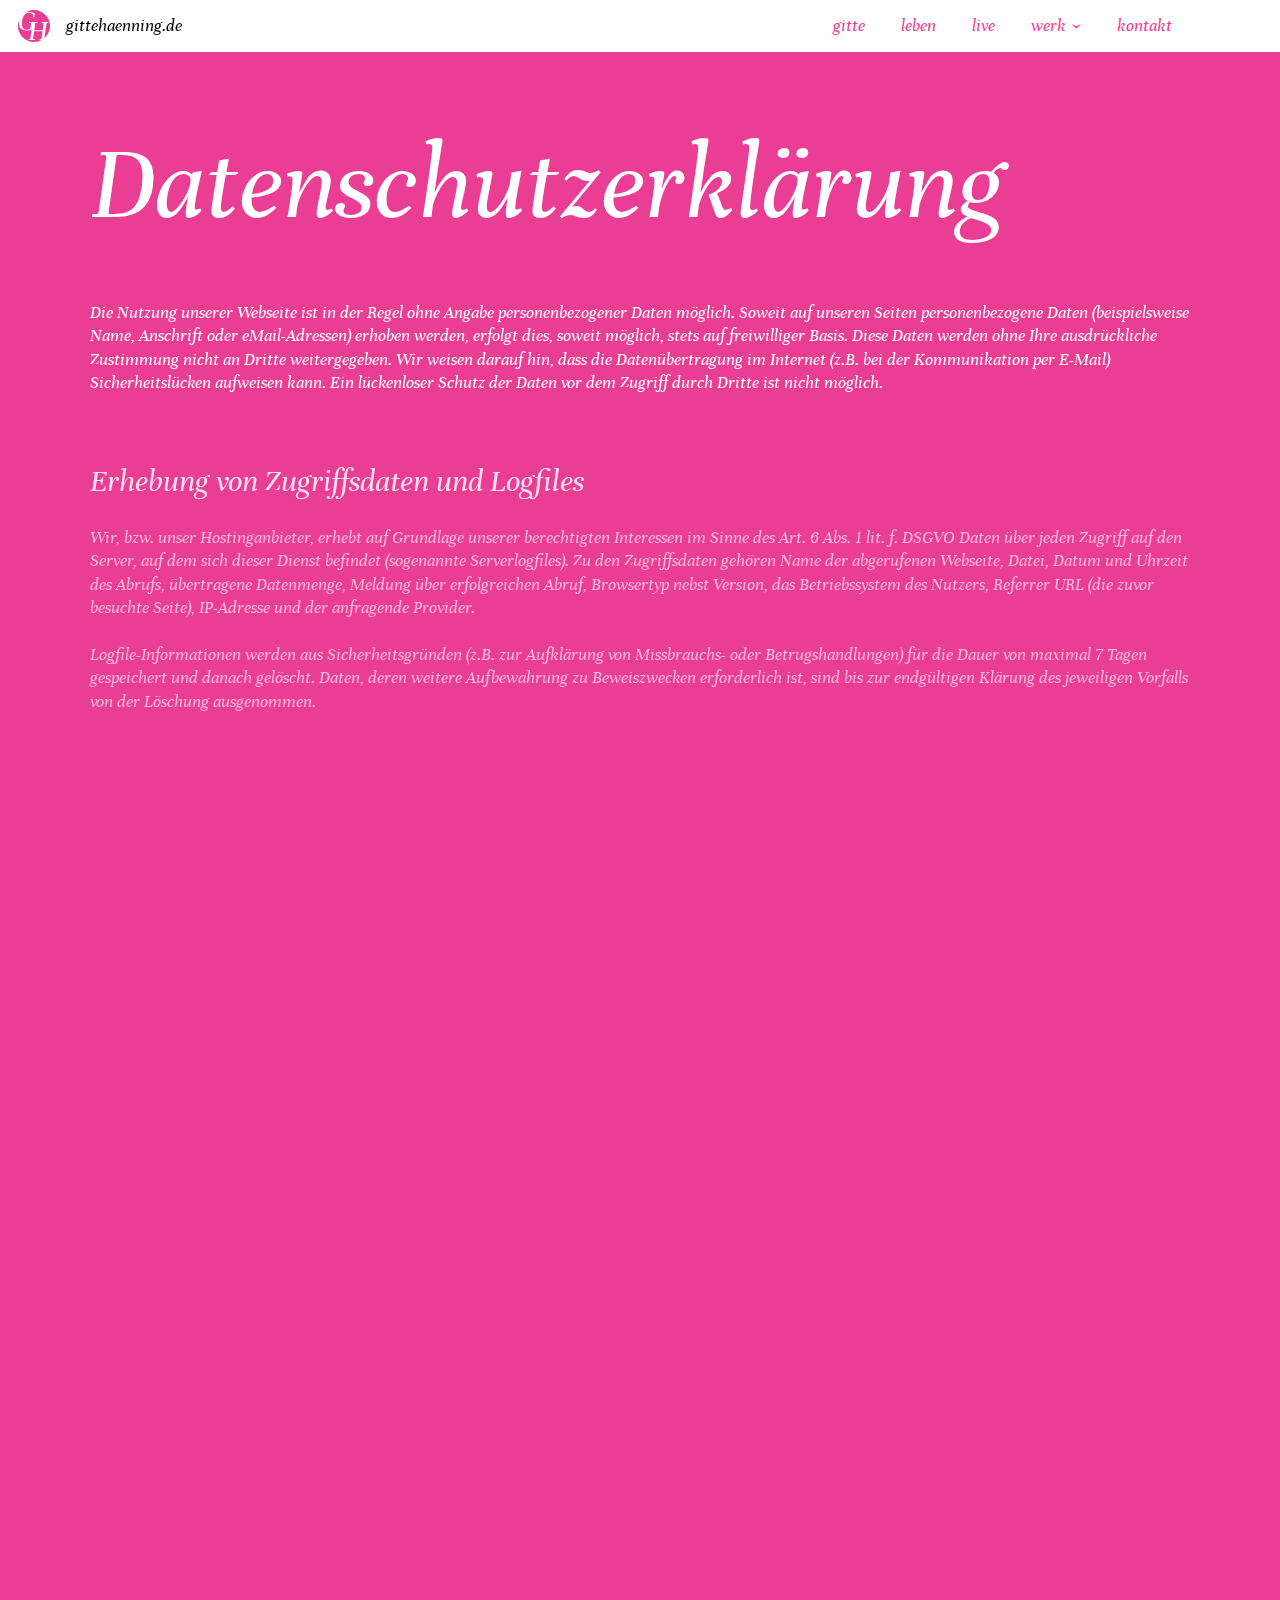
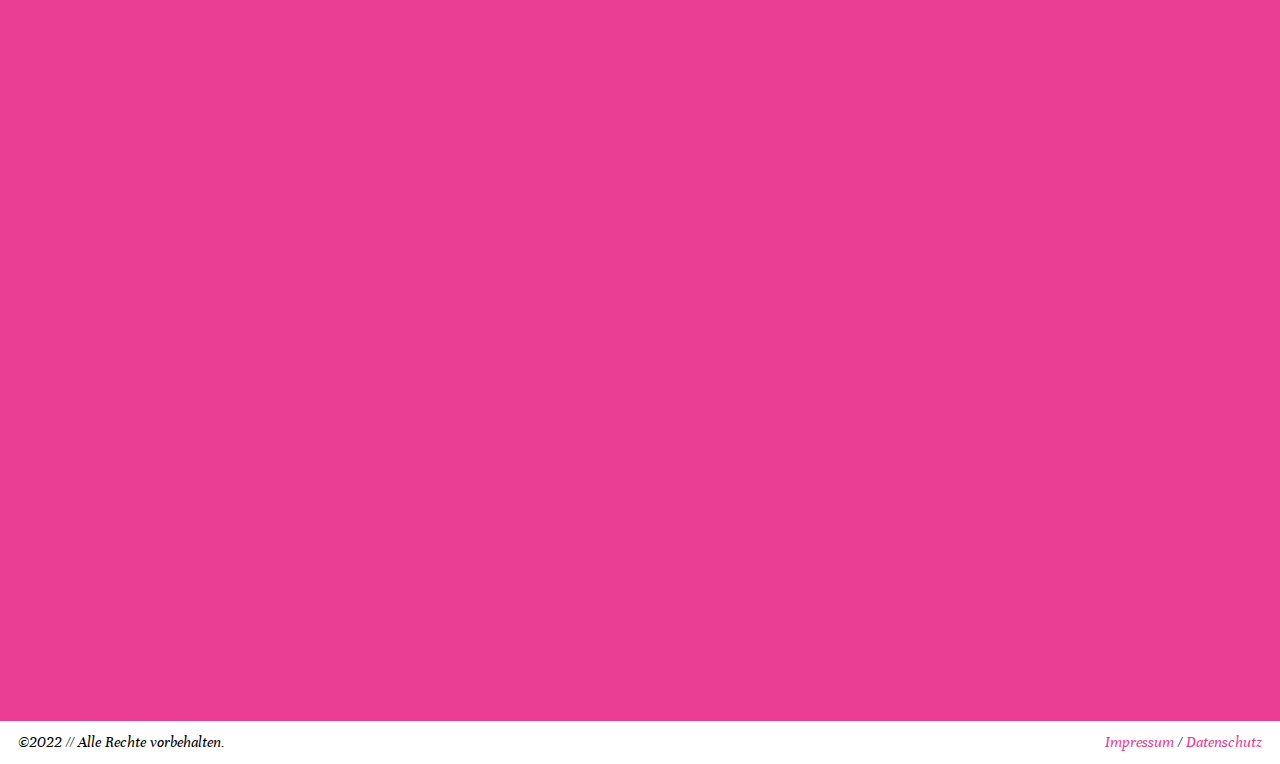
==== commit 0cc5c0e7: "Bilder für Lebenslauf" ====
--- a/datenschutz.html
+++ b/datenschutz.html
@@ -74,7 +74,7 @@
 
     //Site Animation
     //Start
-    const Tl = gsap.timeline({defaults: {duration: .8, ease: "back.out"}})
+    const Tl = gsap.timeline({defaults: {duration: .5, ease: "back.out"}})
     menuPoints.forEach((point) => {Tl.fromTo(point, {opacity: 0, y: -20}, {opacity: 1, y:0}, "<10%")})
     Tl.fromTo('.lang-nav', {opacity: 0, y: -20}, {opacity: 1, y:0}, "<25%")
 
--- a/styles/css/styles.css
+++ b/styles/css/styles.css
@@ -105,6 +105,7 @@
 
 html {
   scroll-behavior: smooth;
+  scroll-padding-top: 50px;
   scrollbar-color: #ea3d94 rgba(0, 0, 0, 0.1);
 }
 
@@ -570,6 +571,15 @@
   line-height: 50%;
   transition: all .3s ease;
 }
+.prev.inactive,
+.next.inactive {
+  cursor: not-allowed;
+  opacity: .3;
+}
+.prev.inactive:hover,
+.next.inactive:hover {
+  transform: translate(0, -50%);
+}
 
 .prev {
   left: 2%;
@@ -749,10 +759,10 @@
   margin: 1rem 0 1rem 2rem;
 }
 #work #sliderLP {
+  display: block;
+}
+#work #sliderCD {
   display: none;
-}
-#work .cd {
-  display: block;
 }
 #work .content {
   position: static;
@@ -805,35 +815,26 @@
   color: #ea3d94;
 }
 
-.tracks > div {
+.tracks {
+  margin-top: .5rem;
+}
+
+.tracklist > div {
   display: flex;
   justify-content: space-between;
 }
 
 .close {
-  height: 40px;
+  height: 30px;
   position: absolute;
-  right: 10px;
-  top: 10px;
-  width: 40px;
-}
-.close::after, .close::before {
-  background-color: #ea3d94;
-  content: '';
-  display: block;
-  top: 50%;
-  left: 50%;
-  position: absolute;
-}
-.close::after {
-  transform: translateX(-50%) rotate(45deg);
-  height: 1px;
-  width: 80%;
-}
-.close::before {
-  height: 80%;
-  transform: translateY(-50%) rotate(-135deg);
-  width: 1px;
+  right: 15px;
+  top: 15px;
+  width: 30px;
+}
+.close svg {
+  fill: #ea3d94;
+  height: 100%;
+  width: auto;
 }
 
 /* Contact Mobile */
@@ -920,7 +921,9 @@
     padding-left: 5%;
   }
   #work .header .head .line {
+    position: absolute;
     left: 0;
+    bottom: 3.6rem;
   }
   #work .card-container {
     margin-left: 1rem;
@@ -1402,7 +1405,7 @@
     display: inline-block;
     font-weight: 700;
   }
-  #work .card .back .tracks {
+  #work .card .back .tracklist {
     overflow: auto;
     padding-right: .5rem;
   }
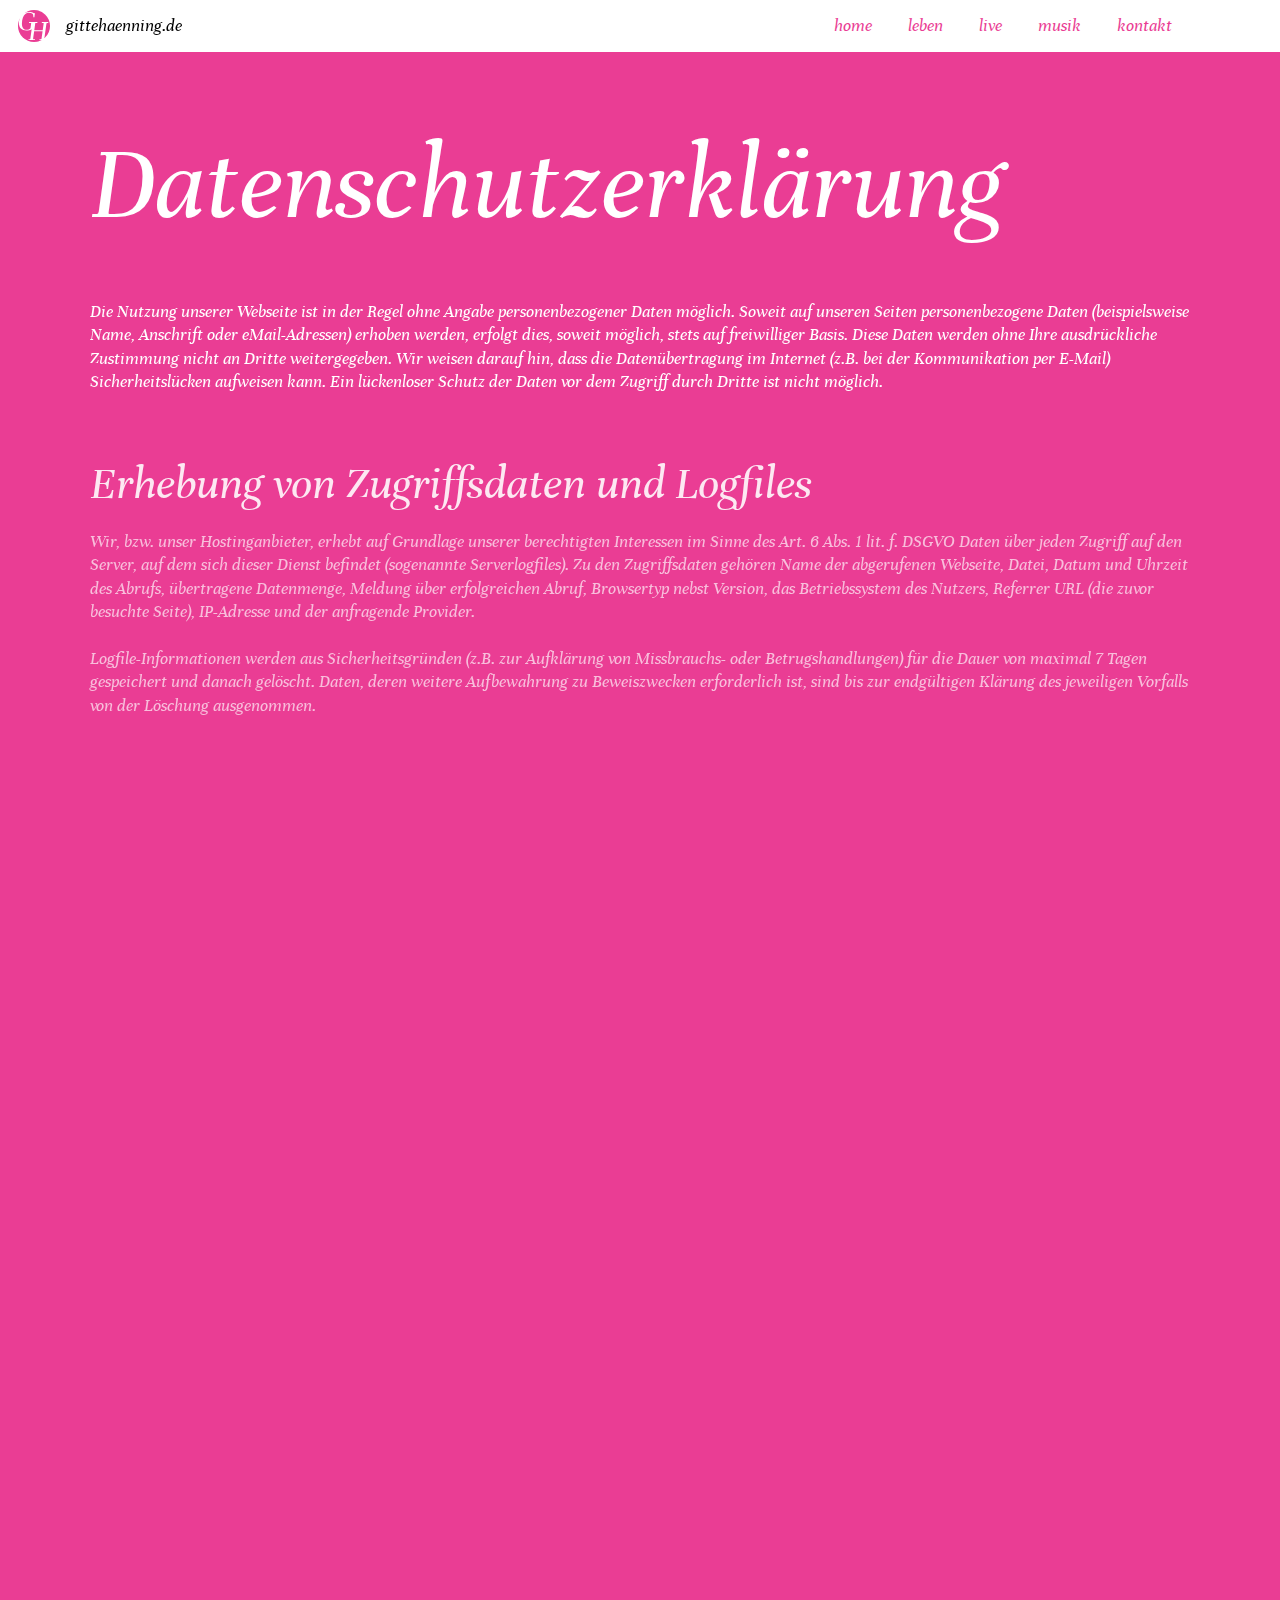
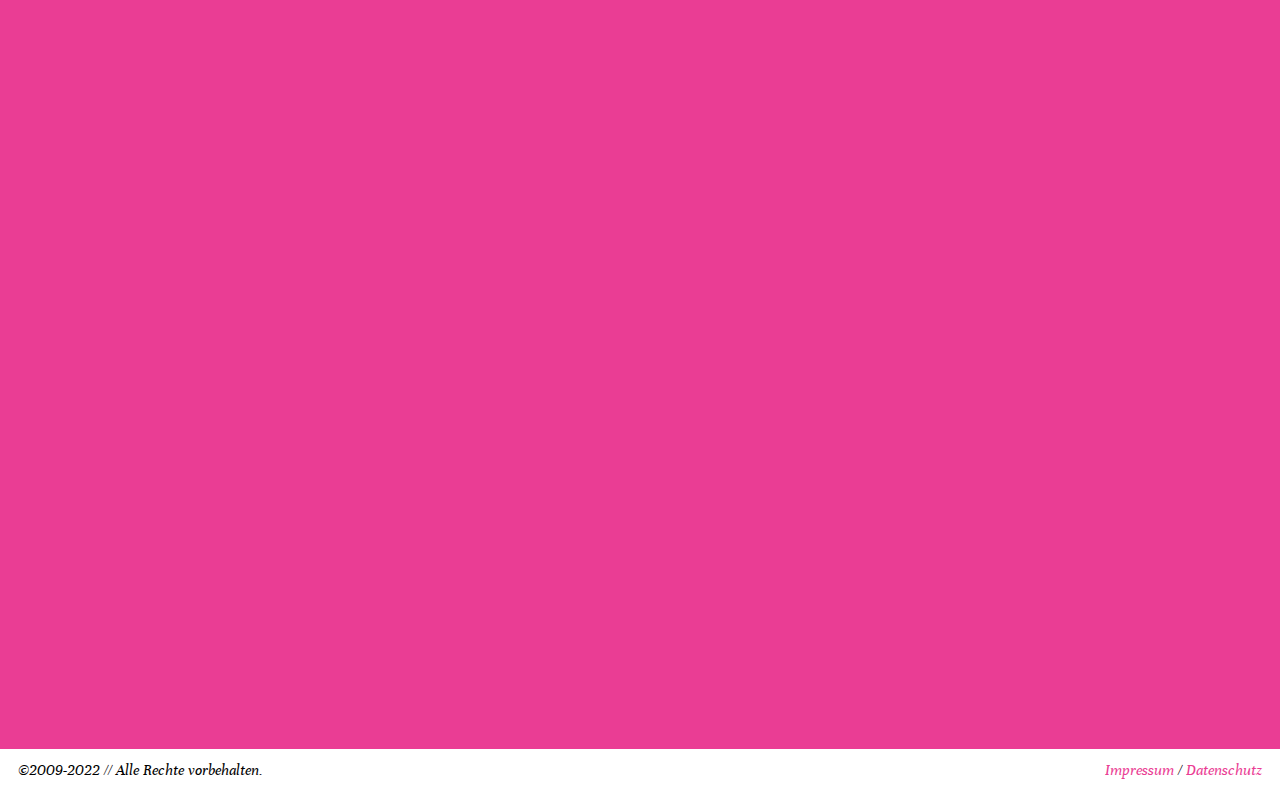
==== commit 891bb88a: "Tablet record fix" ====
--- a/datenschutz.html
+++ b/datenschutz.html
@@ -17,25 +17,32 @@
       <h1 class="logo">gittehaenning.de</h1><span>gittehaenning.de</span>
     </div>
     <div>
-      <ul class="main-nav">
-        <li class="main-nav-point"><a href="index.html#start">gitte</a></li>
-        <li class="main-nav-point"><a href="index.html#career">leben</a></li>
-        <li class="main-nav-point"><a href="index.html#live">live</a></li>
-        <li class="main-nav-point">
-          <a class="dropdown"><span>werk<span class="arrow">›</span></span></a>
-          <ul class="sub-nav">
-            <li><a href="index.html#work">Musik</a></li>
-            <li><a href="index.html#filme">Filme</a></li>
-            <li><a href="index.html#theater">Theater</a></li>
-            <li><a href="index.html#musicals">Musicals</a></li>
-          </ul>
-        </li>
-        <li class="main-nav-point"><a href="index.html#contact">kontakt</a></li>
-      </ul>
-      <!-- <div class="lang-nav">
-        <a href="de.html" class="active">de</a> <span>/</span><a href="dk.html">dk</a>
-      </div> -->
-      <div class="menu-icon"></div>
+      <div id="menuToggle">
+        <input type="checkbox" />
+        <div class="menu-icon">
+          <span></span>
+          <span></span>
+          <span></span>
+        </div>
+        <ul class="main-nav">
+          <li class="main-nav-point"><a href="index.html#start">home</a></li>
+          <li class="main-nav-point"><a href="index.htm#career">leben</a></li>
+          <li class="main-nav-point"><a href="index.htm#live">live</a></li>
+          <li class="main-nav-point"><a href="index.htm#work">musik</a>
+            <!-- <a class="dropdown"><span>werk<span class="arrow">›</span></span></a> -->
+            <!-- <ul id="subNav" class="sub-nav">
+              <li><a href="#work">musik</a></li>
+              <li><a href="#filme">filme</a></li>
+              <li><a href="#theater">theater</a></li>
+              <li><a href="#musicals">musicals</a></li>
+            </ul> -->
+          </li>
+          <li class="main-nav-point"><a href="index.htm#contact">kontakt</a></li>
+        </ul>
+        <!-- <div class="lang-nav">
+          <a href="de.html" class="active">de</a> <span>/</span><a href="dk.html">dk</a>
+        </div> -->
+      </div>
     </div>
   </nav>
   <section id="privacy">
@@ -57,7 +64,7 @@
     </div>
   </section>
   <footer>
-    <div>&copy;2022 // Alle Rechte vorbehalten.</div>
+    <div>&copy;2009-2022 // Alle Rechte vorbehalten.</div>
     <div class="">
       <a href="impressum.html" ref="nofollow">Impressum</a> / <a href="datenschutz.html" ref="nofollow">Datenschutz</a>
     </div>
--- a/styles/css/styles.css
+++ b/styles/css/styles.css
@@ -85,13 +85,12 @@
   margin: 0;
   padding: 0;
   width: 100%;
-  font-size: 22px;
 }
 
 ::-webkit-scrollbar {
   margin: .1rem;
   padding: .1rem;
-  width: .5rem;
+  width: .4em;
 }
 
 ::-webkit-scrollbar-track {
@@ -127,12 +126,12 @@
   font-family: "Unna", sans-serif;
   font-style: oblique;
   line-height: 150%;
+  font-size: 22px;
 }
 
 html .legal {
   background-color: #ea3d94;
-  font-size: 18px;
-  line-height: 1.6;
+  line-height: 1.5;
 }
 html .legal p {
   font-size: 1rem;
@@ -142,8 +141,12 @@
   color: #fff;
 }
 html .legal .content h2 {
-  font-size: 3rem;
+  font-size: clamp(3rem, 10vw, 6rem);
+  hyphens: auto;
   margin: 0;
+}
+html .legal .content h3 {
+  line-height: 1.2;
 }
 html .legal .content a {
   color: #fff;
@@ -344,7 +347,7 @@
 }
 
 p {
-  font-size: 1rem;
+  font-size: 1.125rem;
   margin-bottom: 1em;
   line-height: 130%;
 }
@@ -408,6 +411,7 @@
 
 .filter-dropdown {
   align-self: flex-start;
+  background-color: rgba(234, 61, 148, 0.5);
   color: #fff;
   display: inline-flex;
   flex-direction: column;
@@ -420,6 +424,7 @@
 }
 .filter-dropdown.prime {
   color: #ea3d94;
+  background-color: #fff;
 }
 .filter-dropdown.prime > li.active {
   border-color: #ea3d94;
@@ -502,6 +507,7 @@
 
 .header {
   display: flex;
+  flex-direction: column;
   justify-content: space-between;
   margin: 2rem 0 1rem;
   width: 95%;
@@ -745,6 +751,7 @@
 }
 #work .header {
   flex-direction: column;
+  width: 100%;
 }
 #work .head {
   flex-direction: column;
@@ -789,14 +796,14 @@
 #work .record .card .back {
   display: flex;
   flex-direction: column;
-  height: 100%;
+  height: auto;
   width: 100%;
 }
 #work .record .card .back {
   background-color: #fff;
   box-sizing: border-box;
   color: #000;
-  padding: 1rem;
+  padding: 1rem 0;
 }
 #work .record .card .back p {
   font-size: .7em;
@@ -807,18 +814,25 @@
   font-weight: 700;
 }
 #work .card-container {
-  height: 77vw;
+  height: auto;
   width: 77vw;
 }
 
+.title {
+  display: none;
+}
 .title span {
   color: #ea3d94;
 }
 
 .tracks {
+  display: none;
   margin-top: .5rem;
 }
 
+.tracklist {
+  display: none;
+}
 .tracklist > div {
   display: flex;
   justify-content: space-between;
@@ -862,6 +876,10 @@
   display: none;
 }
 
+.close {
+  display: none;
+}
+
 /* Footer Mobile */
 footer {
   background-color: #fff;
@@ -882,11 +900,6 @@
     font-size: 20px;
   }
 
-  nav #menuToggle input,
-  nav #menuToggle input ~ .menu-icon {
-    display: none;
-  }
-
   p {
     font-size: 1.25rem;
   }
@@ -913,6 +926,14 @@
     width: 55vw;
   }
 
+  #career .header {
+    flex-direction: row;
+  }
+
+  .point {
+    margin: 0 3.5vw;
+  }
+
   #work .header {
     flex-direction: row;
   }
@@ -927,8 +948,18 @@
   }
   #work .card-container {
     margin-left: 1rem;
-    height: 33vw;
+    height: auto;
     width: 33vw;
+  }
+  #work .record .card {
+    height: auto;
+  }
+  #work .record .card .front,
+  #work .record .card .back {
+    height: 100%;
+  }
+  #work .record .back {
+    padding: 1rem;
   }
 
   #live {
@@ -959,6 +990,7 @@
   #live .content {
     display: flex;
     flex-direction: column;
+    margin: 2rem auto;
   }
   #live .head {
     margin-bottom: 2rem;
@@ -969,15 +1001,6 @@
     width: 55vw;
   }
 
-  html .legal .content h2 {
-    font-size: 4rem;
-    -moz-hyphens: auto;
-    -o-hyphens: auto;
-    -webkit-hyphens: auto;
-    -ms-hyphens: auto;
-    hyphens: auto;
-  }
-
   footer {
     flex-direction: row;
   }
@@ -989,6 +1012,11 @@
 
   h2 {
     font-size: 5.5rem;
+  }
+
+  nav #menuToggle input,
+  nav #menuToggle input ~ .menu-icon {
+    display: none;
   }
 
   .content {
@@ -1162,6 +1190,7 @@
 
   .point {
     align-self: flex-start;
+    margin: 0 2rem;
     max-width: 15.625rem;
   }
   .point:nth-child(2) {
@@ -1326,7 +1355,7 @@
     width: 330px;
   }
   #work .record:nth-child(11) {
-    margin: -2rem 0 0 .5rem;
+    margin: 4rem 0 0 .5rem;
   }
   #work .record:nth-child(11) .card-container {
     height: 300px;
@@ -1410,6 +1439,11 @@
     padding-right: .5rem;
   }
 
+  .close,
+  .title {
+    display: block;
+  }
+
   #contact {
     flex-direction: row;
   }
@@ -1470,11 +1504,7 @@
   font-size: 1rem;
   margin-bottom: 3rem;
 }
-html .legal .content h2 {
-  font-size: 6rem;
-}
 html .legal .content h3 {
-  font-size: 1.75rem;
   margin-bottom: .5rem;
 }
 
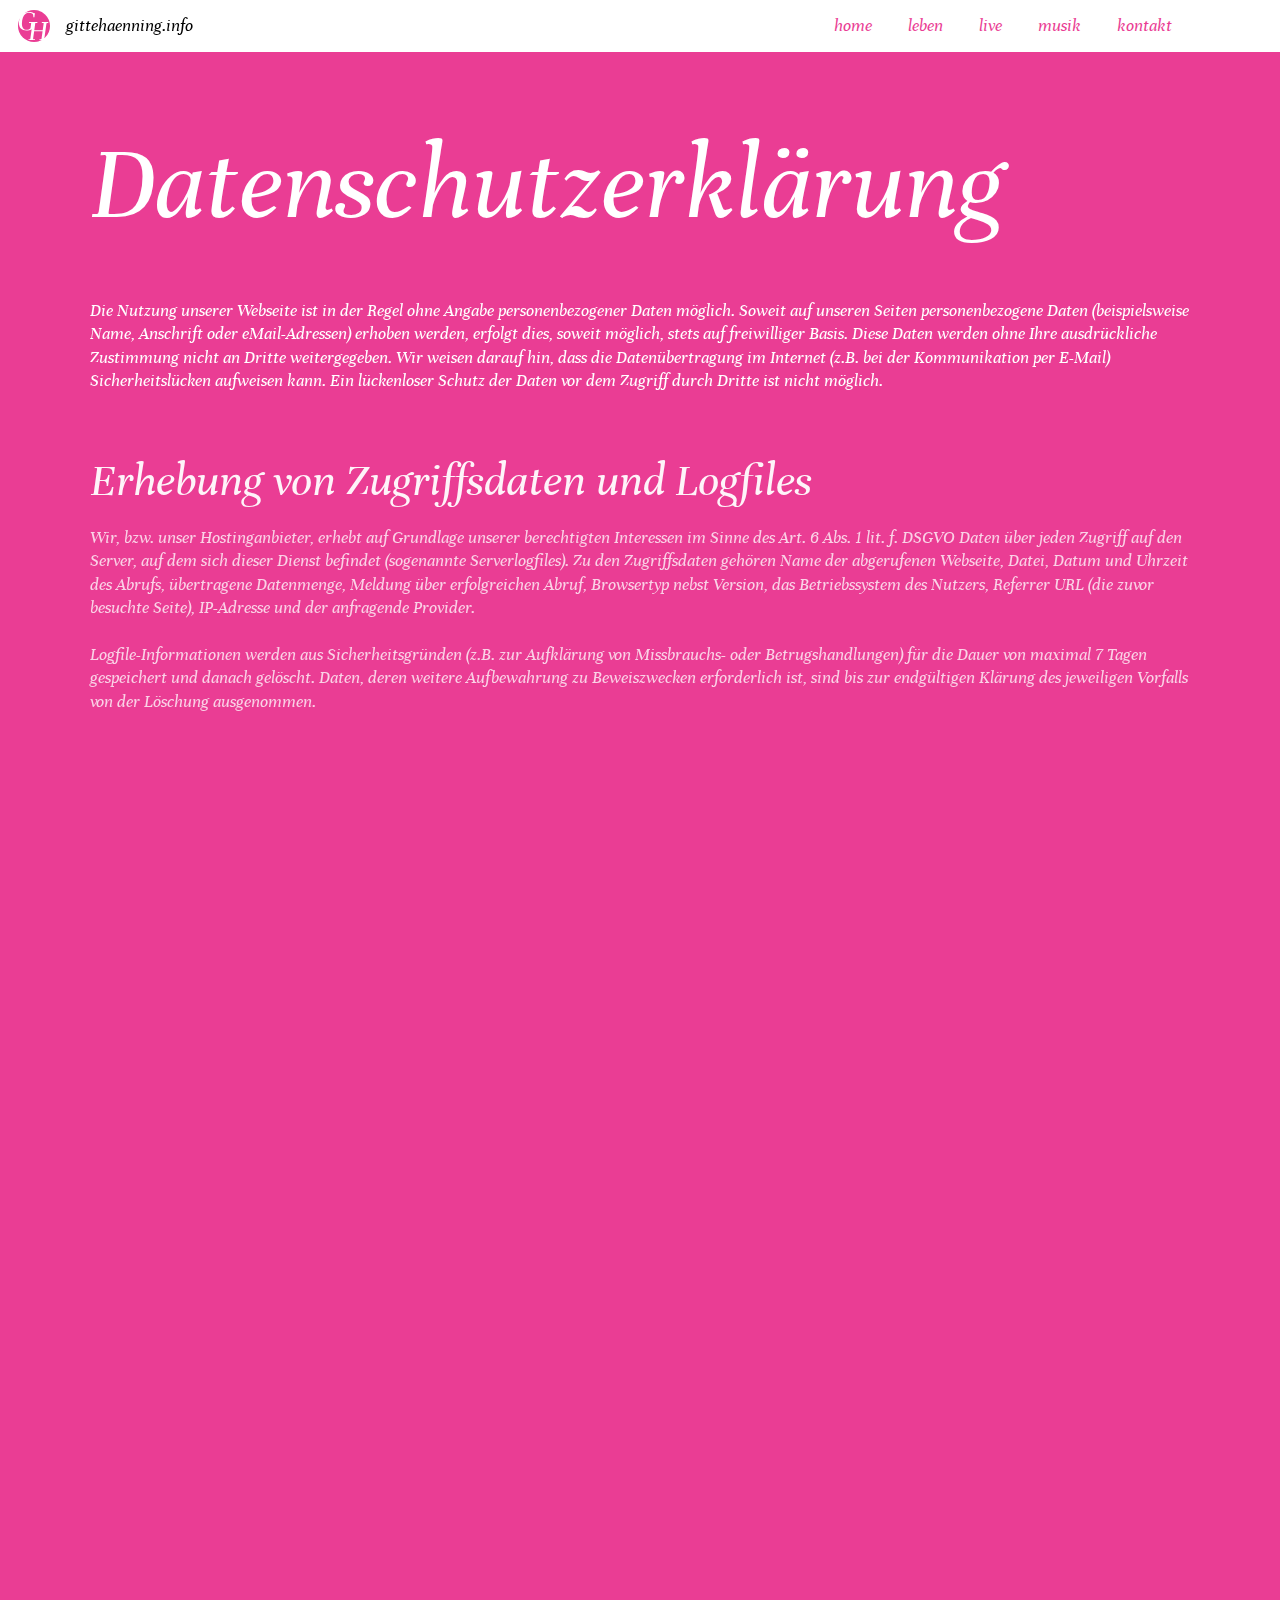
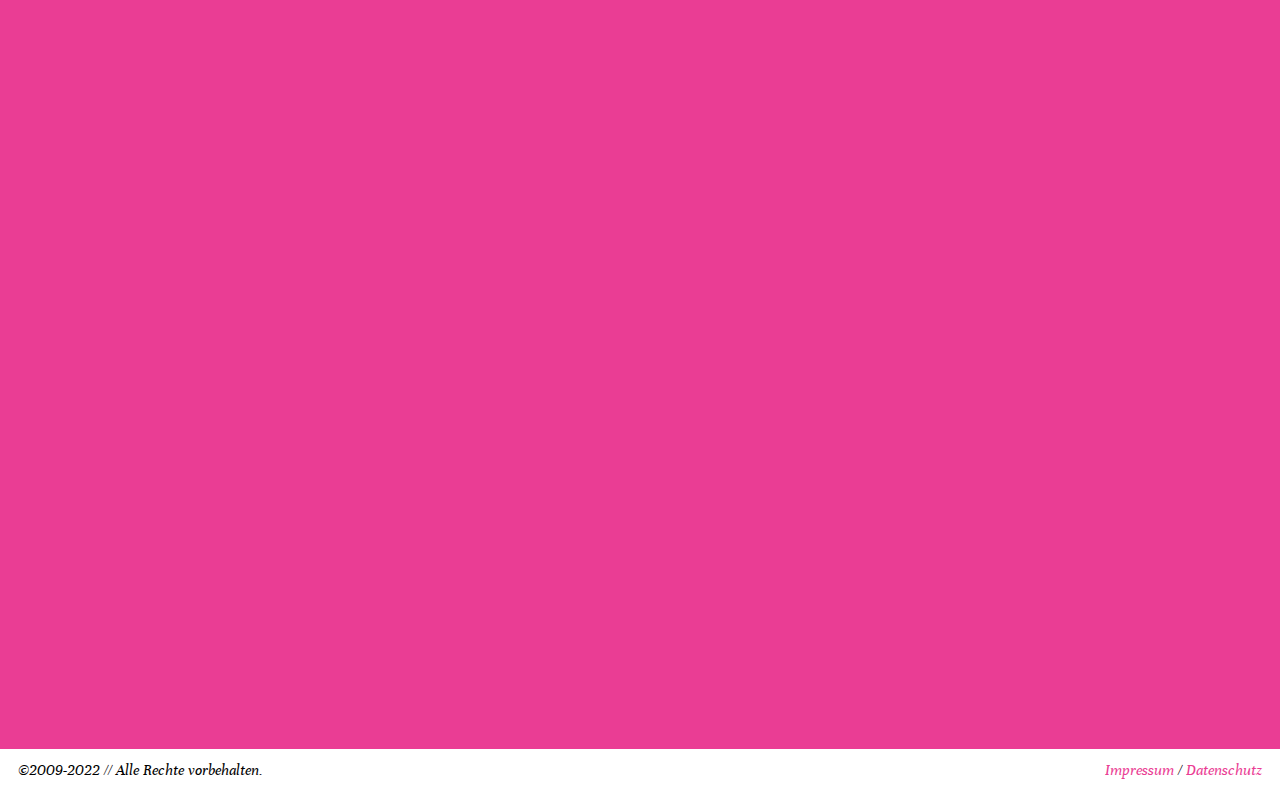
==== commit 097d70c2: "Almost done" ====
--- a/datenschutz.html
+++ b/datenschutz.html
@@ -1,20 +1,22 @@
 <!DOCTYPE html>
 <html lang="de">
 <head>
-  <title>Gitte Haenning homepage</title>
-  <link rel="stylesheet" href="styles/css/styles.css" />
+  <title>Gitte Haenning Homepage</title>
+  <meta name="description" content="Gitte Haenning">
+  <meta http-equiv="X-UA-Compatible" content="IE=edge" />
   <meta name="viewport" content="width=device-width, initial-scale=1" />
-  <meta http-equiv="X-UA-Compatible" content="IE=edge" />
+  <meta name="keywords" content="Gitte Hænning, Gitte Haenning, Ich will nen Cowboy als Mann, ">
   <meta charset="UTF-8" />
   <link rel="apple-touch-icon" sizes="180x180" href="img/apple-touch-icon.png">
   <link rel="icon" type="image/png" sizes="32x32" href="img/favicon-32x32.png">
   <link rel="icon" type="image/png" sizes="16x16" href="img/favicon-16x16.png">
   <link rel="manifest" href="img/site.webmanifest">
+  <link rel="stylesheet" href="styles/css/styles.css" />
 </head>
 <body class="legal">
   <nav id="nav">
     <div>
-      <h1 class="logo">gittehaenning.de</h1><span>gittehaenning.de</span>
+      <h1 class="logo">gittehaenning.info</h1><span>gittehaenning.info</span>
     </div>
     <div>
       <div id="menuToggle">
--- a/styles/css/styles.css
+++ b/styles/css/styles.css
@@ -780,42 +780,42 @@
   flex-direction: column;
   width: auto;
 }
-#work .record .card {
+#work .card-container {
+  height: auto;
+  width: 77vw;
+}
+#work .card {
   height: 100%;
   position: relative;
   transition: transform .8s;
   transform-style: preserve-3d;
   width: 100%;
 }
-#work .record .card img {
+#work .card img {
   height: 100%;
   transform-style: preserve-3d;
   width: 100%;
 }
-#work .record .card .front,
-#work .record .card .back {
+#work .card .front,
+#work .card .back {
   display: flex;
   flex-direction: column;
   height: auto;
   width: 100%;
 }
-#work .record .card .back {
+#work .card .back {
   background-color: #fff;
   box-sizing: border-box;
   color: #000;
   padding: 1rem 0;
 }
-#work .record .card .back p {
+#work .card .back p {
   font-size: .7em;
   margin: 0;
 }
-#work .record .card .back p span {
+#work .card .back p span {
   display: inline-block;
   font-weight: 700;
-}
-#work .card-container {
-  height: auto;
-  width: 77vw;
 }
 
 .title {
@@ -951,11 +951,11 @@
     height: auto;
     width: 33vw;
   }
-  #work .record .card {
+  #work .card {
     height: auto;
   }
-  #work .record .card .front,
-  #work .record .card .back {
+  #work .card .front,
+  #work .card .back {
     height: 100%;
   }
   #work .record .back {
@@ -1028,6 +1028,10 @@
     width: 100%;
   }
 
+  .header {
+    margin: 0;
+  }
+
   .head {
     align-content: flex-end;
     display: flex;
@@ -1062,14 +1066,19 @@
     flex: 0 0 auto;
   }
   nav .main-nav {
+    align-self: inherit;
     background: none;
-    position: static;
     display: flex;
     flex-direction: row;
-    align-self: inherit;
+    height: 100%;
+    position: static;
     margin: 0 4rem 0 0;
   }
+  nav .main-nav > li {
+    height: 100%;
+  }
   nav .main-nav > li > a {
+    height: 100%;
     padding: 0 1em;
   }
   nav .main-nav .dropdown.open .arrow {
@@ -1218,6 +1227,7 @@
     position: static;
     flex-direction: column;
     justify-content: center;
+    margin: 2rem 0;
     width: 50%;
   }
   #live .content .desc {
@@ -1257,6 +1267,9 @@
     align-items: center;
   }
 
+  #work .header {
+    width: 95%;
+  }
   #work .header .head {
     margin-bottom: 2rem;
   }
@@ -1385,18 +1398,7 @@
   #work .record.open {
     z-index: 10;
   }
-  #work .slider-nav {
-    left: 3%;
-    right: 3%;
-  }
-  #work .card-container {
-    margin: 0;
-    margin-bottom: .75rem;
-    position: relative;
-    transition: all 0.3s ease-out;
-    transform-origin: center;
-  }
-  #work .card {
+  #work .record .card {
     box-shadow: 2px 2px 4px rgba(0, 0, 0, 0.4);
     height: 100%;
     position: relative;
@@ -1404,13 +1406,13 @@
     transform-style: preserve-3d;
     width: 100%;
   }
-  #work .card img {
+  #work .record .card img {
     height: 100%;
     transform-style: preserve-3d;
     width: 100%;
   }
-  #work .card .front,
-  #work .card .back {
+  #work .record .card .front,
+  #work .record .card .back {
     -webkit-backface-visibility: hidden;
     backface-visibility: hidden;
     display: flex;
@@ -1419,27 +1421,40 @@
     position: absolute;
     width: 100%;
   }
-  #work .card .back {
+  #work .record .card .back {
     transform: rotateY(180deg);
     background-color: #fff;
     box-sizing: border-box;
     color: #000;
     padding: 1rem;
   }
-  #work .card .back p {
+  #work .record .card .back p {
     font-size: .7em;
     margin: 0;
   }
-  #work .card .back p span {
+  #work .record .card .back p span {
     display: inline-block;
     font-weight: 700;
   }
-  #work .card .back .tracklist {
+  #work .record .card .back .tracklist {
+    display: block;
     overflow: auto;
     padding-right: .5rem;
   }
+  #work .slider-nav {
+    left: 3%;
+    right: 3%;
+  }
+  #work .card-container {
+    margin: 0;
+    margin-bottom: .75rem;
+    position: relative;
+    transition: all 0.3s ease-out;
+    transform-origin: center;
+  }
 
   .close,
+  .tracks,
   .title {
     display: block;
   }
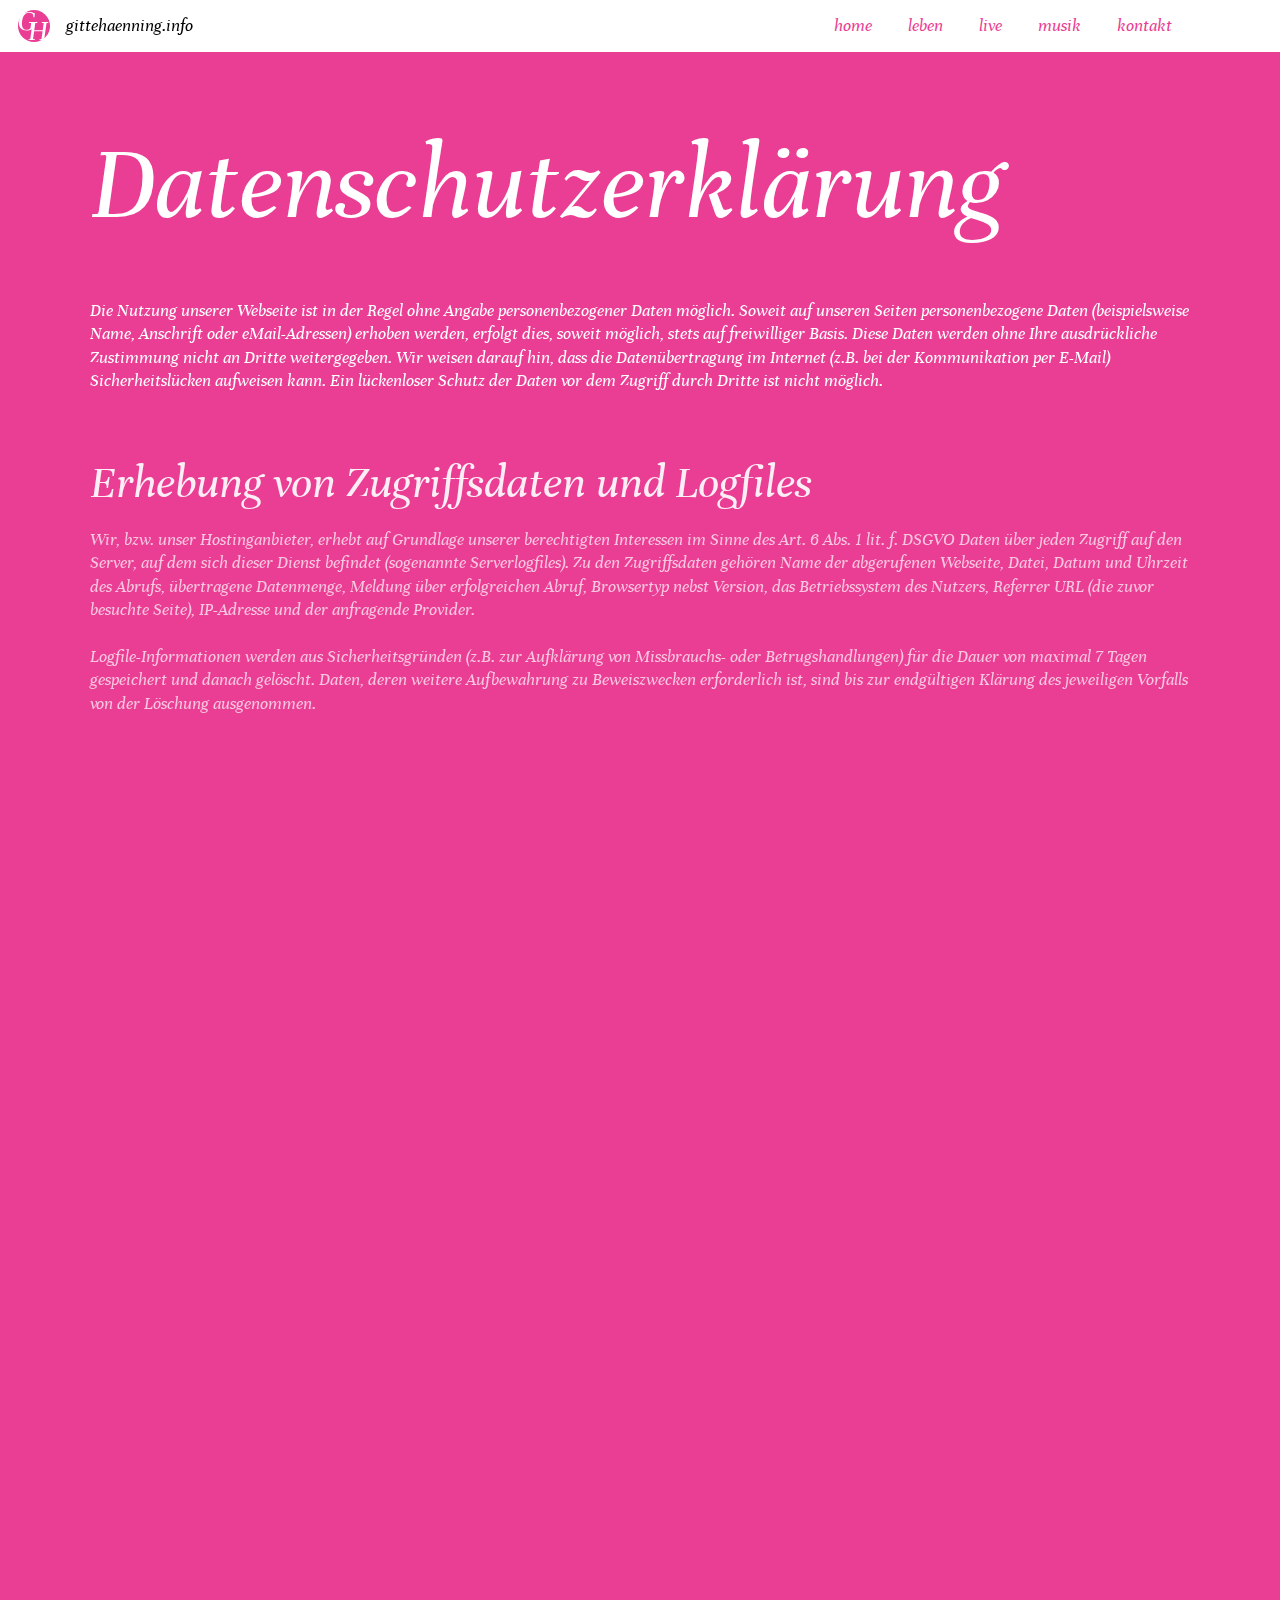
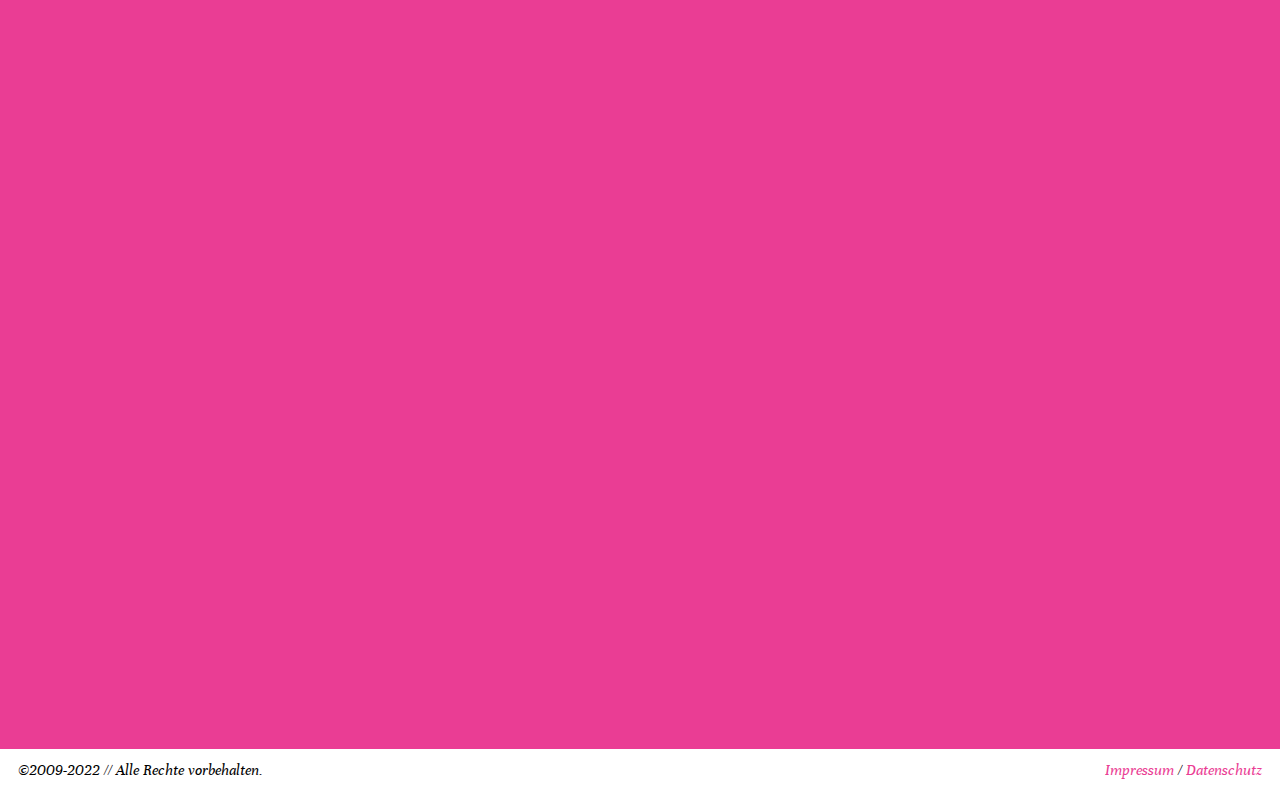
==== commit b53ea49b: "fix nav in imprint & privacy, changed adress" ====
--- a/datenschutz.html
+++ b/datenschutz.html
@@ -18,33 +18,31 @@
     <div>
       <h1 class="logo">gittehaenning.info</h1><span>gittehaenning.info</span>
     </div>
-    <div>
-      <div id="menuToggle">
-        <input type="checkbox" />
-        <div class="menu-icon">
-          <span></span>
-          <span></span>
-          <span></span>
-        </div>
-        <ul class="main-nav">
-          <li class="main-nav-point"><a href="index.html#start">home</a></li>
-          <li class="main-nav-point"><a href="index.htm#career">leben</a></li>
-          <li class="main-nav-point"><a href="index.htm#live">live</a></li>
-          <li class="main-nav-point"><a href="index.htm#work">musik</a>
-            <!-- <a class="dropdown"><span>werk<span class="arrow">›</span></span></a> -->
-            <!-- <ul id="subNav" class="sub-nav">
-              <li><a href="#work">musik</a></li>
-              <li><a href="#filme">filme</a></li>
-              <li><a href="#theater">theater</a></li>
-              <li><a href="#musicals">musicals</a></li>
-            </ul> -->
-          </li>
-          <li class="main-nav-point"><a href="index.htm#contact">kontakt</a></li>
-        </ul>
-        <!-- <div class="lang-nav">
-          <a href="de.html" class="active">de</a> <span>/</span><a href="dk.html">dk</a>
-        </div> -->
+    <div id="menuToggle">
+      <input type="checkbox" />
+      <div class="menu-icon">
+        <span></span>
+        <span></span>
+        <span></span>
       </div>
+      <ul class="main-nav">
+        <li class="main-nav-point"><a href="index.html#start">home</a></li>
+        <li class="main-nav-point"><a href="index.htm#career">leben</a></li>
+        <li class="main-nav-point"><a href="index.htm#live">live</a></li>
+        <li class="main-nav-point"><a href="index.htm#work">musik</a>
+          <!-- <a class="dropdown"><span>werk<span class="arrow">›</span></span></a> -->
+          <!-- <ul id="subNav" class="sub-nav">
+            <li><a href="#work">musik</a></li>
+            <li><a href="#filme">filme</a></li>
+            <li><a href="#theater">theater</a></li>
+            <li><a href="#musicals">musicals</a></li>
+          </ul> -->
+        </li>
+        <li class="main-nav-point"><a href="index.html#contact">kontakt</a></li>
+      </ul>
+      <!-- <div class="lang-nav">
+        <a href="de.html" class="active">de</a> <span>/</span><a href="dk.html">dk</a>
+      </div> -->
     </div>
   </nav>
   <section id="privacy">
--- a/styles/css/styles.css
+++ b/styles/css/styles.css
@@ -377,10 +377,11 @@
 
 .head {
   align-content: flex-end;
+  box-sizing: border-box;
   display: inline-flex;
   position: relative;
   margin: 0 0 2rem;
-  box-sizing: border-box;
+  hyphens: auto;
 }
 .head .line {
   position: absolute;
@@ -506,7 +507,7 @@
 }
 
 .header {
-  display: flex;
+  display: inline-flex;
   flex-direction: column;
   justify-content: space-between;
   margin: 2rem 0 1rem;
@@ -825,6 +826,10 @@
   color: #ea3d94;
 }
 
+.hinweis {
+  display: none;
+}
+
 .tracks {
   display: none;
   margin-top: .5rem;
@@ -867,6 +872,7 @@
 }
 #contact .fb {
   display: flex;
+  align-items: center;
 }
 #contact .fb .logo {
   height: 50px;
@@ -935,6 +941,7 @@
   }
 
   #work .header {
+    width: 95%;
     flex-direction: row;
   }
   #work .header .head {
@@ -970,11 +977,14 @@
     flex-direction: column;
   }
   #live .header {
-    display: block;
-    width: 50%;
+    display: flex;
+    width: calc(55vw + 7%);
   }
   #live .header .head {
     padding: 0;
+  }
+  #live .header .head > h2 {
+    margin-left: 0;
   }
   #live #termine {
     align-self: flex-end;
@@ -1222,6 +1232,9 @@
     background-size: 100% auto;
     height: 51vw;
   }
+  #live .header {
+    width: 50%;
+  }
   #live .content {
     display: flex;
     position: static;
@@ -1346,7 +1359,7 @@
     width: 300px;
   }
   #work .record:nth-child(8) {
-    margin: -20rem 0 0 -1.5rem;
+    margin: -17rem 0 0 -1.5rem;
     z-index: 0;
   }
   #work .record:nth-child(8) .card-container {
@@ -1375,7 +1388,7 @@
     width: 300px;
   }
   #work .record:nth-child(12) {
-    margin: -18rem 0 0 .5rem;
+    margin: -15rem 0 0 .5rem;
   }
   #work .record:nth-child(12) .card-container {
     height: 350px;
@@ -1459,6 +1472,12 @@
     display: block;
   }
 
+  .hinweis {
+    align-self: center;
+    display: block;
+    font-size: 0.9rem;
+  }
+
   #contact {
     flex-direction: row;
   }
